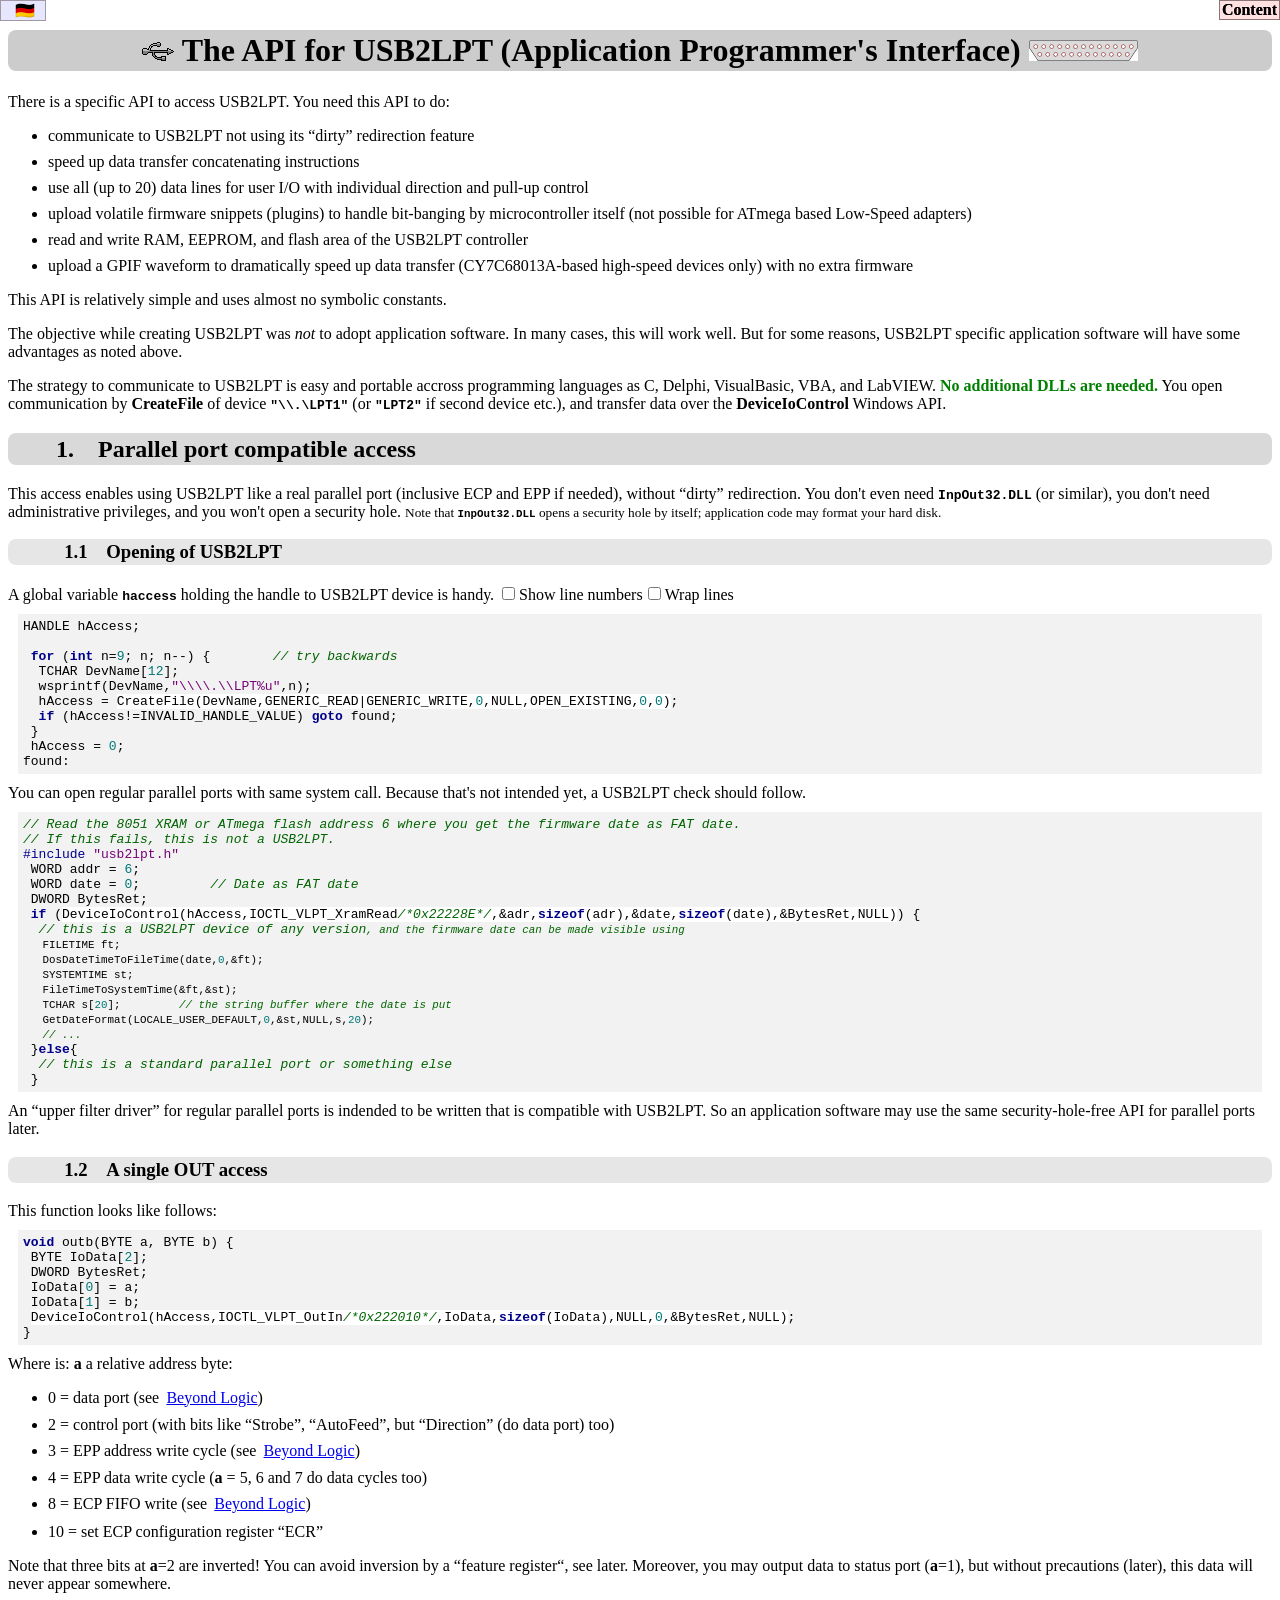
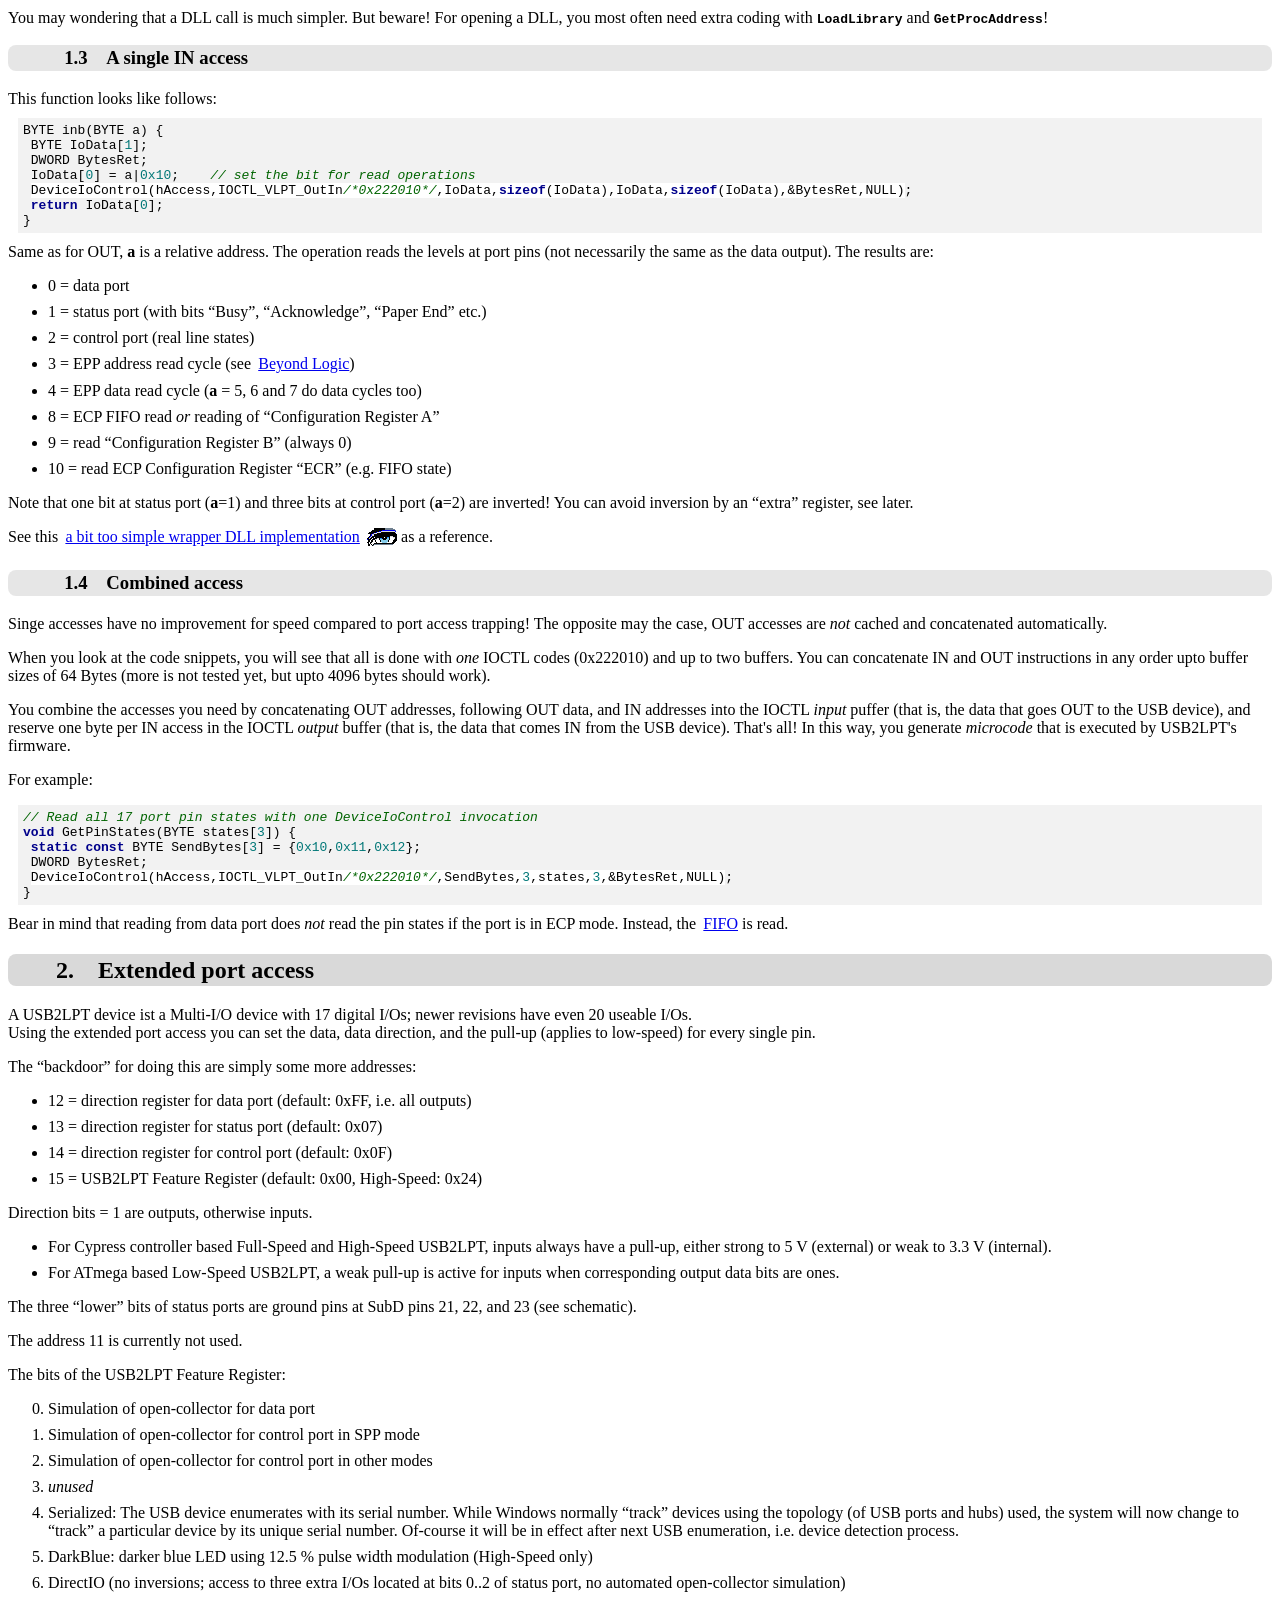
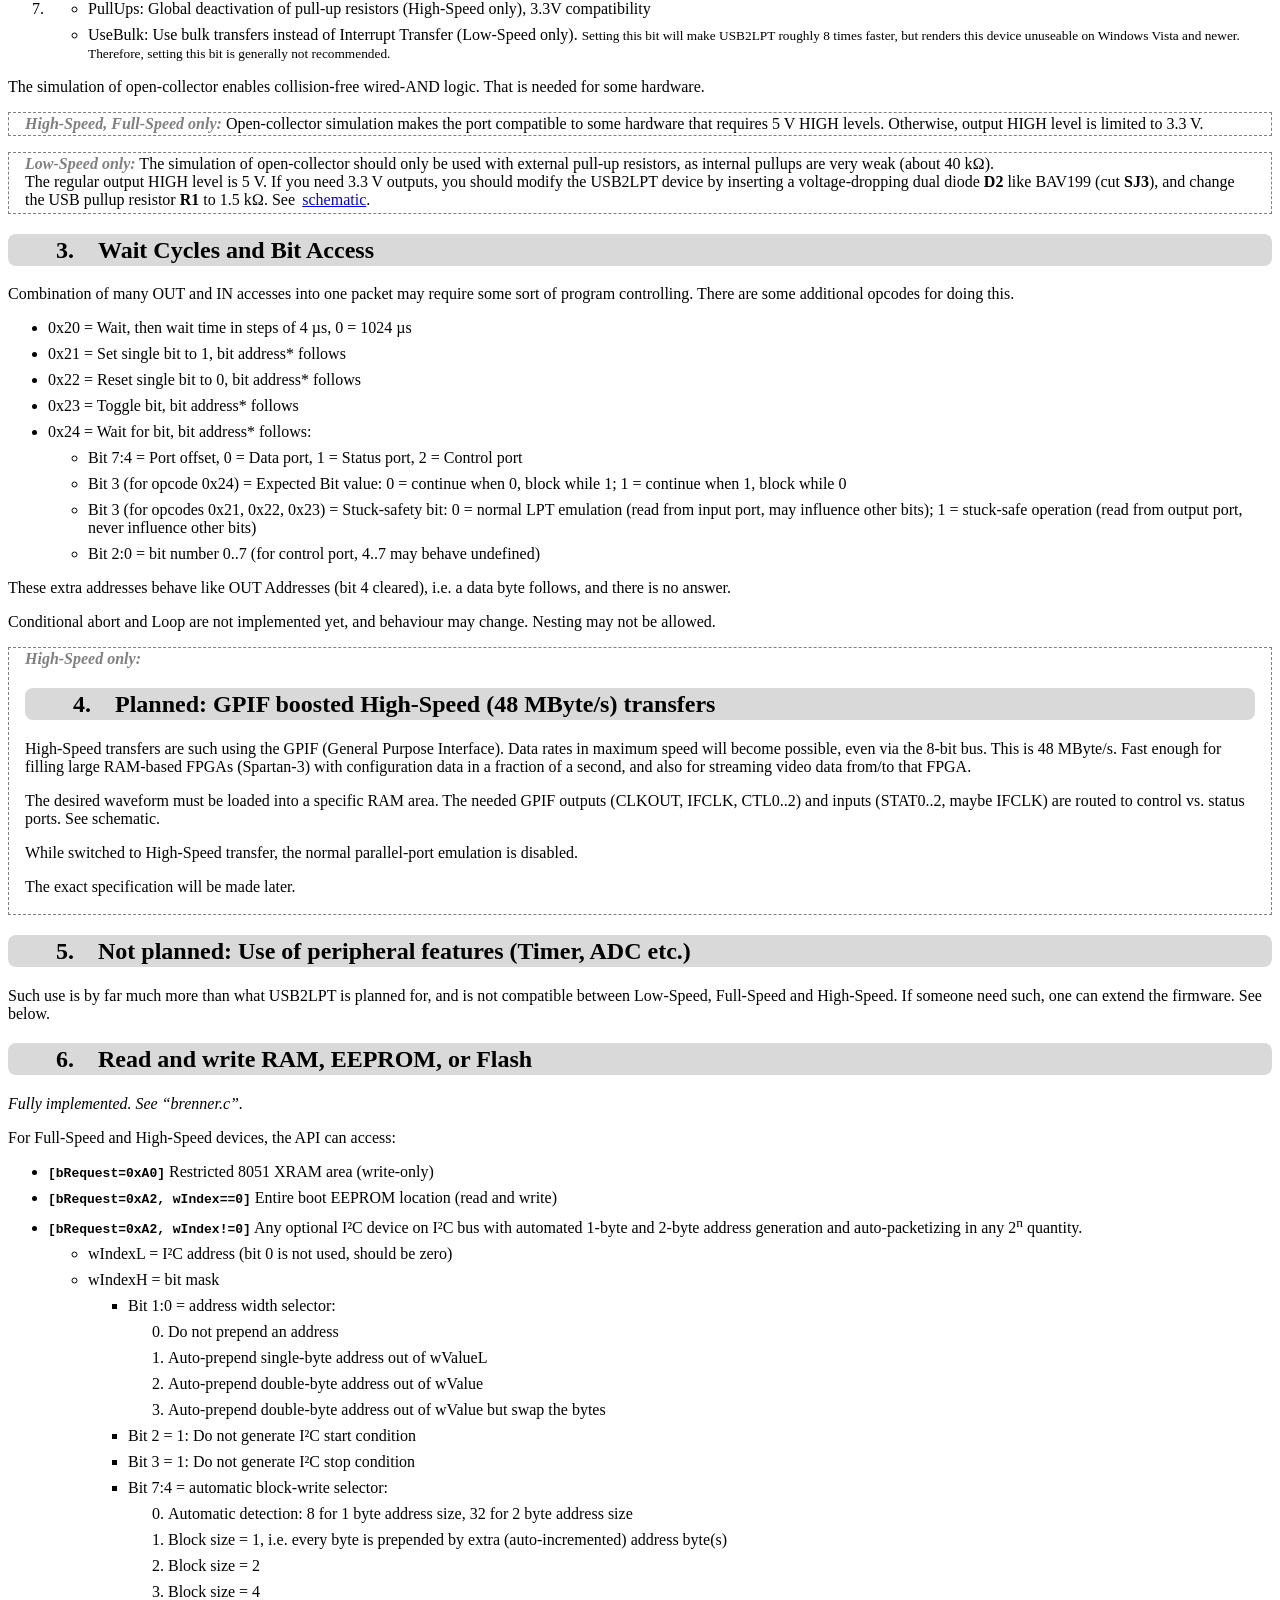
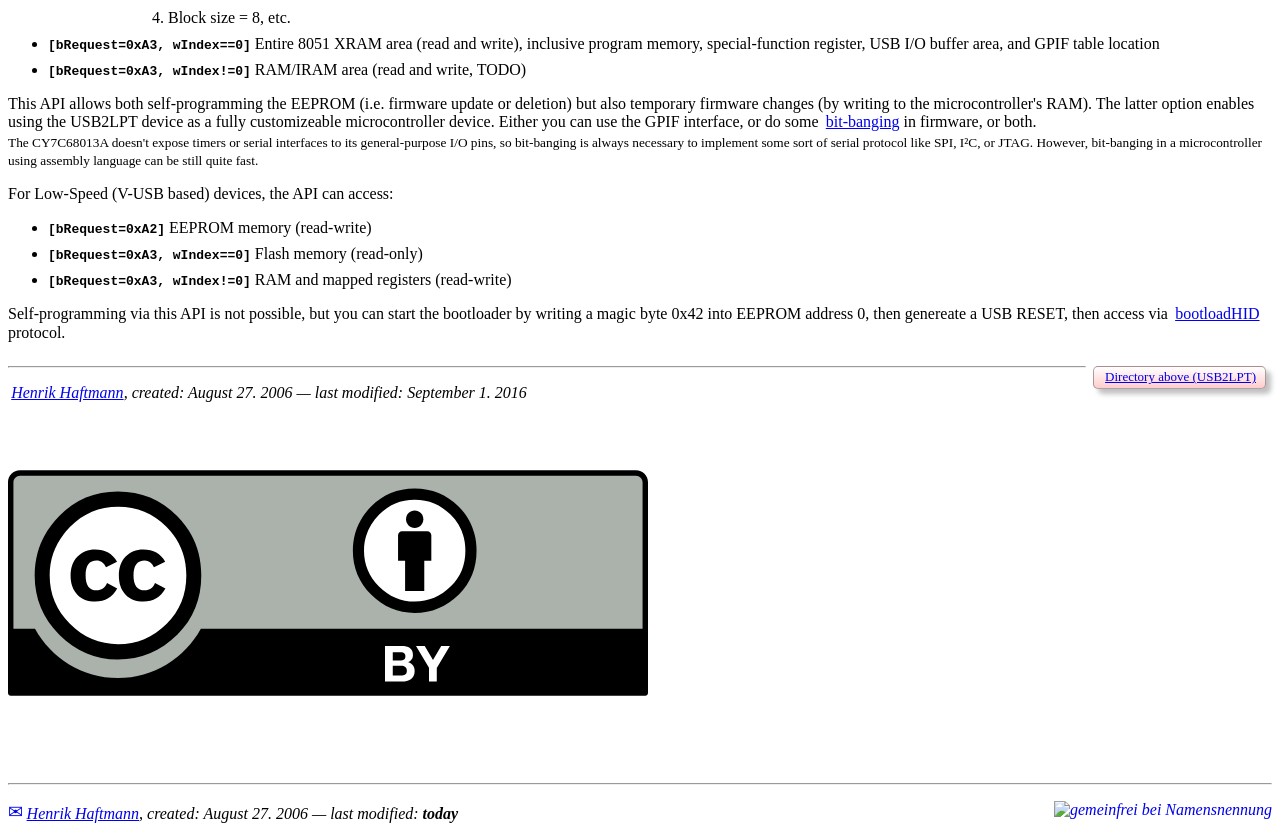
==== api.en.htm @ b03d9427 "add files" ====
<!DOCTYPE html>
<!-- saved from url=(0042)https://heha.fwh.is/usb/USB2LPT/api.en.htm -->
<html lang="en"><head><meta http-equiv="Content-Type" content="text/html; charset=UTF-8">

<meta name="date" content="2006-08-27">
<link rel="alternate" href="https://heha.fwh.is/usb/USB2LPT/api.de.htm">
<link rel="stylesheet" href="./api.en_files/h.css"> 
<script src="./api.en_files/h.js.download"></script>
<title>API for USB2LPT</title>
<meta name="viewport" content="width=device-width, initial-scale=1"><link rel="icon" href="https://heha.fwh.is/icons/laptop.png"><script type="text/javascript" src="./api.en_files/sh.js.download"></script></head><body style="overflow-x: auto;"><input type="checkbox" id="linewrap"><input type="checkbox" id="linenumb"><div id="LangSel" class="noprint">&nbsp;<a class="nul" href="https://heha.fwh.is/usb/USB2LPT/api.de.htm" title="Deutscher Originaltext">🇩🇪</a></div><div id="NavBar">Content</div><nav id="Nav"><ol><li><a href="https://heha.fwh.is/usb/USB2LPT/api.en.htm#1">Parallel port compatible access</a><ol><li><a href="https://heha.fwh.is/usb/USB2LPT/api.en.htm#1.1">Opening of USB2LPT</a></li><li><a href="https://heha.fwh.is/usb/USB2LPT/api.en.htm#1.2">A single OUT access</a></li><li><a href="https://heha.fwh.is/usb/USB2LPT/api.en.htm#1.3">A single IN access</a></li><li><a href="https://heha.fwh.is/usb/USB2LPT/api.en.htm#1.4">Combined access</a></li></ol></li><li><a href="https://heha.fwh.is/usb/USB2LPT/api.en.htm#2">Extended port access</a></li><li><a href="https://heha.fwh.is/usb/USB2LPT/api.en.htm#3">Wait Cycles and Bit Access</a></li><li><a href="https://heha.fwh.is/usb/USB2LPT/api.en.htm#4">Planned: GPIF boosted High-Speed  transfers</a></li><li><a href="https://heha.fwh.is/usb/USB2LPT/api.en.htm#5">Not planned: Use of peripheral features </a></li><li><a href="https://heha.fwh.is/usb/USB2LPT/api.en.htm#6">Read and write RAM, EEPROM, or Flash</a></li></ol><div id="X" title="Close content overlay">X</div></nav>

<h1 align="center"><img src="./api.en_files/usb.gif" alt="USB-Logo">
 The API for USB2LPT (Application Programmer's Interface)
 <img src="./api.en_files/subd25.gif" alt="25pol. SubD-Buchse"></h1>

There is a specific API to access USB2LPT.
You need this API to do:<ul>
 <li>communicate to USB2LPT not using its “dirty” redirection feature
 </li><li>speed up data transfer concatenating instructions
 </li><li>use all (up to 20) data lines for user I/O with individual direction
and pull-up control
 </li><li>upload volatile firmware snippets (plugins) to handle bit-banging by 
microcontroller itself (not possible for ATmega based Low-Speed adapters)
 </li><li>read and write RAM, EEPROM, and flash area of the USB2LPT controller
 </li><li>upload a GPIF waveform to dramatically speed up data transfer
 (CY7C68013A-based high-speed devices only) with no extra firmware
</li></ul>
This API is relatively simple and uses almost no symbolic constants.<p>

The objective while creating USB2LPT was <i>not</i> to adopt
application software. In many cases, this will work well.
But for some reasons, USB2LPT specific application software
will have some advantages as noted above.</p><p>

The strategy to communicate to USB2LPT is easy and portable accross
programming languages as C, Delphi, VisualBasic, VBA, and LabVIEW.
<b style="color:green">No additional DLLs are needed.</b> You open communication by
<b>CreateFile</b> of device <code>"\\.\LPT1"</code>
(or <code>"LPT2"</code> if second device etc.),
and transfer data over the <b>DeviceIoControl</b> Windows API. 

</p><section class="collapsed" id="1"><h2>Parallel port compatible access<a class="hl" href="https://heha.fwh.is/usb/USB2LPT/api.en.htm#1" title="link for reference: use “copy address” to reference in email etc.">⚓</a></h2><span>

This access enables using USB2LPT like a real 
parallel port (inclusive ECP and EPP if needed),
without “dirty” redirection.
You don't even need <code>InpOut32.DLL</code> (or similar),
you don't need administrative privileges, and you won't open a security hole.
<small>
Note that <code>InpOut32.DLL</code> opens a security hole by itself;
application code may format your hard disk.</small>

<section class="collapsed" id="1.1"><h3>Opening of USB2LPT<a class="hl" href="https://heha.fwh.is/usb/USB2LPT/api.en.htm#1.1" title="link for reference: use “copy address” to reference in email etc.">⚓</a></h3><span>

A global variable <code>haccess</code> holding the handle to USB2LPT device is handy.

<input type="checkbox" id="lineno"><label for="lineno">Show line numbers</label><input type="checkbox" id="lnwrap"><label for="lnwrap">Wrap lines</label><pre class="c"><line id="l1">HANDLE hAccess;
</line><line id="l2">
</line><line id="l3"> <b>for</b> (<b>int</b> n=<n>9</n>; n; n--) {	<i>// try backwards</i>
</line><line id="l4">  TCHAR DevName[<n>12</n>];
</line><line id="l5">  wsprintf(DevName,<s>"\\\\.\\LPT%u"</s>,n);
</line><line id="l6">  hAccess = <span style="background:white">CreateFile(DevName,GENERIC_READ|GENERIC_WRITE,<n>0</n>,NULL,OPEN_EXISTING,<n>0</n>,<n>0</n>)</span>;
</line><line id="l7">  <b>if</b> (hAccess!=INVALID_HANDLE_VALUE) <b>goto</b> found;
</line><line id="l8"> }
</line><line id="l9"> hAccess = <n>0</n>;
</line><line id="l10">found:
</line></pre>

You can open regular parallel ports with same system call.
Because that's not intended yet, a USB2LPT check should follow.

<pre class="c"><line id="l11"><i>// Read the 8051 XRAM or ATmega flash address 6 where you get the firmware date as FAT date.</i>
</line><line id="l12"><i>// If this fails, this is not a USB2LPT.</i>
</line><line id="l13"><d>#include <s>"usb2lpt.h"</s>
</d></line><line id="l14"> WORD addr = <n>6</n>;
</line><line id="l15"> WORD date = <n>0</n>;		<i>// Date as FAT date</i>
</line><line id="l16"> DWORD BytesRet;
</line><line id="l17"> <b>if</b> (<span style="background:white">DeviceIoControl(hAccess,IOCTL_VLPT_XramRead<i>/*0x22228E*/</i>,&amp;adr,<b>sizeof</b>(adr),&amp;date,<b>sizeof</b>(date),&amp;BytesRet,NULL)</span>) {
</line><line id="l18">  <i>// this is a USB2LPT device of any version<small>, and the firmware date can be made visible using</small></i><small>
</small></line><small><line id="l19">   FILETIME ft;
</line><line id="l20">   DosDateTimeToFileTime(date,<n>0</n>,&amp;ft);
</line><line id="l21">   SYSTEMTIME st;
</line><line id="l22">   FileTimeToSystemTime(&amp;ft,&amp;st);
</line><line id="l23">   TCHAR s[<n>20</n>];		<i>// the string buffer where the date is put</i>
</line><line id="l24">   GetDateFormat(LOCALE_USER_DEFAULT,<n>0</n>,&amp;st,NULL,s,<n>20</n>);
</line><line id="l25">   <i>// ...</i></line></small>
<line id="l26"> }<b>else</b>{
</line><line id="l27">  <i>// this is a standard parallel port or something else</i>
</line><line id="l28"> }
</line></pre>

An “upper filter driver” for regular parallel ports is indended to be written
that is compatible with USB2LPT.
So an application software may use the same security-hole-free API for
parallel ports later. 

</span></section><section class="collapsed" id="1.2"><h3>A single OUT access<a class="hl" href="https://heha.fwh.is/usb/USB2LPT/api.en.htm#1.2" title="link for reference: use “copy address” to reference in email etc.">⚓</a></h3><span>
This function looks like follows:

<pre class="c"><line id="l29"><b>void</b> outb(BYTE a, BYTE b) {
</line><line id="l30"> BYTE IoData[<n>2</n>];
</line><line id="l31"> DWORD BytesRet;
</line><line id="l32"> IoData[<n>0</n>] = a;
</line><line id="l33"> IoData[<n>1</n>] = b;
</line><line id="l34"> <span style="background:white">DeviceIoControl(hAccess,IOCTL_VLPT_OutIn<i>/*0x222010*/</i>,IoData,<b>sizeof</b>(IoData),NULL,<n>0</n>,&amp;BytesRet,NULL)</span>;
</line><line id="l35">}
</line></pre>

Where is: <b>a</b> a relative address byte:<ul>
 <li>0 = data port (see <a href="http://www.beyondlogic.org/spp/parallel.htm">Beyond Logic</a>)
 </li><li>2 = control port (with bits like “Strobe”, “AutoFeed”, but “Direction” (do data port) too)
<br>
 </li><li>3 = EPP address write cycle (see <a href="http://www.beyondlogic.org/epp/epp.htm">Beyond Logic</a>)
 </li><li>4 = EPP data write cycle (<b>a</b> = 5, 6 and 7&nbsp;do data cycles too)
<br>
 </li><li>8 = ECP FIFO write (see <a href="http://www.beyondlogic.org/ecp/ecp.htm">Beyond Logic</a>)
 </li><li>10 = set ECP configuration register “ECR”
</li></ul>
Note that three bits at <b>a</b>=2 are inverted!
You can avoid inversion by a “feature register“, see later.
Moreover, you may output data to status port (<b>a</b>=1),
but without precautions (later), this data will never appear somewhere.
<p>
You may wondering that a DLL call is much simpler.
But beware! For opening a DLL, you most often need extra coding with <code>LoadLibrary</code> and <code>GetProcAddress</code>!


</p></span></section><section class="collapsed" id="1.3"><h3>A single IN access<a class="hl" href="https://heha.fwh.is/usb/USB2LPT/api.en.htm#1.3" title="link for reference: use “copy address” to reference in email etc.">⚓</a></h3><span>
This function looks like follows:

<pre class="c"><line id="l36">BYTE inb(BYTE a) {
</line><line id="l37"> BYTE IoData[<n>1</n>];
</line><line id="l38"> DWORD BytesRet;
</line><line id="l39"> IoData[<n>0</n>] = a|<n>0x10</n>;	<i>// set the bit for read operations</i>
</line><line id="l40"> <u style="text-decoration:none;background:white">DeviceIoControl(hAccess,IOCTL_VLPT_OutIn<i>/*0x222010*/</i>,IoData,<b>sizeof</b>(IoData),IoData,<b>sizeof</b>(IoData),&amp;BytesRet,NULL)</u>;
</line><line id="l41"> <b>return</b> IoData[<n>0</n>];
</line><line id="l42">}
</line></pre>

Same as for OUT, <b>a</b> is a relative address.
The operation reads the levels at port pins
(not necessarily the same as the data output).
The results are:<ul>
<li>0 = data port
</li><li>1 = status port (with bits “Busy”, “Acknowledge”, “Paper End” etc.)
</li><li>2 = control port (real line states)
<br>
</li><li>3 = EPP address read cycle (see <a href="http://www.beyondlogic.org/epp/epp.htm">Beyond Logic</a>)
</li><li>4 = EPP data read cycle (<b>a</b> = 5, 6 and 7&nbsp;do data cycles too)
</li><li>8 = ECP FIFO read <i>or</i> reading of “Configuration Register A”
</li><li>9 = read “Configuration Register B” (always 0)
</li><li>10 = read ECP Configuration Register “ECR” (e.g. FIFO state)
</li></ul>
Note that one bit at status port (<b>a</b>=1)
and three bits at control port (<b>a</b>=2) are inverted!
You can avoid inversion by an “extra” register, see later.
<p>
See this <a href="https://heha.fwh.is/usb/USB2LPT/PortTalk.zip">a bit too simple wrapper DLL implementation</a>
<a href="https://heha.fwh.is/usb/USB2LPT/PortTalk.zip/"><img src="./api.en_files/auge.gif" align="top" alt="[Auge]" title="Browse archive" border="0"></a>
as a reference.


</p></span></section><section class="collapsed" id="1.4"><h3>Combined access<a class="hl" href="https://heha.fwh.is/usb/USB2LPT/api.en.htm#1.4" title="link for reference: use “copy address” to reference in email etc.">⚓</a></h3><span>
Singe accesses have no improvement for speed compared to port access trapping!
The opposite may the case, OUT accesses are <i>not</i> cached and concatenated automatically.
<p>
When you look at the code snippets, you will see that all is done with
<i>one</i> IOCTL codes (0x222010) and up to two buffers.
You can concatenate IN and OUT instructions in any order upto buffer sizes
of 64 Bytes (more is not tested yet, but upto 4096 bytes should work).
</p><p>
You combine the accesses you need by concatenating OUT addresses,
following OUT data, and IN addresses into the IOCTL <i>input</i> puffer
(that is, the data that goes OUT to the USB device),
and reserve one byte per IN access in the IOCTL <i>output</i> buffer
(that is, the data that comes IN from the USB device).
That's all! In this way, you generate <i>microcode</i> that is executed
by USB2LPT's firmware.
</p><p>
For example:</p><pre class="c"><line id="l43"><i>// Read all 17 port pin states with one DeviceIoControl invocation</i>
</line><line id="l44"><b>void</b> GetPinStates(BYTE states[<n>3</n>]) {
</line><line id="l45"> <b>static</b> <b>const</b> BYTE SendBytes[<n>3</n>] = {<n>0x10</n>,<n>0x11</n>,<n>0x12</n>};
</line><line id="l46"> DWORD BytesRet;
</line><line id="l47"> <u style="text-decoration:none;background:white">DeviceIoControl(hAccess,IOCTL_VLPT_OutIn<i>/*0x222010*/</i>,SendBytes,<n>3</n>,states,<n>3</n>,&amp;BytesRet,NULL)</u>;
</line><line id="l48">}
</line></pre>

Bear in mind that reading from data port does <i>not</i> read the pin states if the port is in ECP mode.
Instead, the <a href="http://en.wikipedia.org/wiki/FIFO">FIFO</a> is read.


</span></section></span></section><section class="collapsed" id="2"><h2>Extended port access<a class="hl" href="https://heha.fwh.is/usb/USB2LPT/api.en.htm#2" title="link for reference: use “copy address” to reference in email etc.">⚓</a></h2><span>

A USB2LPT device ist a Multi-I/O device with 17 digital I/Os;
newer revisions have even 20 useable I/Os.<br>
Using the extended port access you can set the data, data direction,
and the pull-up (applies to low-speed) for every single pin.
<p>
The “backdoor” for doing this are simply some more addresses:</p><ul>
<li>12 = direction register for data port (default: 0xFF, i.e. all outputs)
</li><li>13 = direction register for status port (default: 0x07)
</li><li>14 = direction register for control port (default: 0x0F)
</li><li>15 = USB2LPT Feature Register (default: 0x00, High-Speed: 0x24)
</li></ul>
Direction bits = 1 are outputs, otherwise inputs.<ul>
 <li>For Cypress controller based Full-Speed and High-Speed USB2LPT,
 inputs always have a pull-up, either strong to 5&nbsp;V (external) or weak to 3.3&nbsp;V (internal).
 </li><li>For ATmega based Low-Speed USB2LPT, a weak pull-up is active for inputs when corresponding output data bits are ones.
</li></ul>
The three “lower” bits of status ports are ground pins 
at SubD pins 21, 22, and 23 (see schematic).
<p>
The address 11&nbsp;is currently not used.
</p><p>
The bits of the USB2LPT Feature Register:</p><ol start="0">
<li>Simulation of open-collector for data port
</li><li>Simulation of open-collector for control port in SPP mode
</li><li>Simulation of open-collector for control port in other modes
</li><li><i>unused</i>
</li><li>Serialized: The USB device enumerates with its serial number.
 While Windows normally “track” devices using the topology (of USB ports and hubs) used,
 the system will now change to “track” a particular device by its unique serial number.
 Of-course it will be in effect after next USB enumeration, i.e. device detection process.
</li><li>DarkBlue: darker blue LED using 12.5 % pulse width modulation (High-Speed only)
</li><li>DirectIO (no inversions; access to three extra I/Os located at bits 0..2&nbsp;of status port, no automated open-collector simulation)
</li><li><ul>
<li>PullUps: Global deactivation of pull-up resistors (High-Speed only), 3.3V compatibility
</li><li>UseBulk: Use bulk transfers instead of Interrupt Transfer (Low-Speed only).
<small>Setting this bit will make USB2LPT roughly 8 times faster,
but renders this device unuseable on Windows Vista and newer.
Therefore, setting this bit is generally not recommended.</small>
</li></ul>
</li></ol>
The simulation of open-collector enables collision-free wired-AND logic.
That is needed for some hardware.
<p style="border:dashed 1px gray;padding:2px 1em">
<i style="color:gray;font-weight:bold">High-Speed, Full-Speed only:</i>
Open-collector simulation makes the port compatible to some hardware
that requires 5&nbsp;V HIGH levels. Otherwise, output HIGH level is limited to 3.3&nbsp;V.
</p>
<p style="border:dashed 1px gray;padding:2px 1em">
<i style="color:gray;font-weight:bold">Low-Speed only:</i> The simulation of open-collector should only be used
with external pull-up resistors, as internal pullups are very weak (about 40&nbsp;kΩ).
<br>
The regular output HIGH level is 5&nbsp;V. If you need 3.3&nbsp;V outputs,
you should modify the USB2LPT device by inserting a voltage-dropping dual diode
<b>D2</b> like BAV199 (cut <b>SJ3</b>),
and change the USB pullup resistor <b>R1</b> to 1.5&nbsp;kΩ.
See <a href="https://heha.fwh.is/usb/USB2LPT/ul-16.gif">schematic</a>.
</p>

</span></section><section class="collapsed" id="3"><h2>Wait Cycles and Bit Access<a class="hl" href="https://heha.fwh.is/usb/USB2LPT/api.en.htm#3" title="link for reference: use “copy address” to reference in email etc.">⚓</a></h2><span>
Combination of many OUT and IN accesses into one packet
may require some sort of program controlling.

There are some additional opcodes for doing this.
<ul>
<li>0x20 = Wait, then wait time in steps of 4&nbsp;µs, 0 = 1024&nbsp;µs
</li><li>0x21 = Set single bit to 1, bit address* follows
</li><li>0x22 = Reset single bit to 0, bit address* follows
</li><li>0x23 = Toggle bit, bit address* follows
</li><li>0x24 = Wait for bit, bit address* follows:<ul>
 <li>Bit 7:4 = Port offset, 0 = Data port, 1 = Status port, 2 = Control port
 </li><li>Bit 3 (for opcode 0x24) = Expected Bit value: 0 = continue when 0, block while 1; 1 = continue when 1, block while 0
 </li><li>Bit 3 (for opcodes 0x21, 0x22, 0x23) = Stuck-safety bit: 0 = normal LPT emulation (read from input port, may influence other bits); 1 = stuck-safe operation (read from output port, never influence other bits)
 </li><li>Bit 2:0 = bit number 0..7 (for control port, 4..7&nbsp;may behave undefined)
</li></ul>
</li></ul>

These extra addresses behave like OUT Addresses (bit 4 cleared),
i.e. a data byte follows, and there is no answer.
<p>
Conditional abort and Loop are not implemented yet, and behaviour may change.
Nesting may not be allowed.

</p><div style="border:dashed 1px gray;padding:2px 1em">
<i style="color:gray;font-weight:bold">High-Speed only:</i>
<section class="collapsed" id="4"><h2>Planned: GPIF boosted High-Speed (48 MByte/s) transfers<a class="hl" href="https://heha.fwh.is/usb/USB2LPT/api.en.htm#4" title="link for reference: use “copy address” to reference in email etc.">⚓</a></h2><span>

High-Speed transfers are such using the GPIF (General Purpose Interface).
Data rates in maximum speed will become possible, even via the 8-bit bus.
This is 48 MByte/s.
Fast enough for filling large RAM-based FPGAs (Spartan-3) with configuration data
in a fraction of a second, and also for streaming video data from/to that FPGA.
<p>
The desired waveform must be loaded into a specific RAM area.
The needed GPIF outputs (CLKOUT, IFCLK, CTL0..2) and inputs (STAT0..2, maybe IFCLK)
are routed to control vs. status ports. See schematic.
</p><p>
While switched to High-Speed transfer,
the normal parallel-port emulation is disabled.
</p><p>
The exact specification will be made later.
</p></span></section></div>

</span></section><section class="collapsed" id="5"><h2>Not planned: Use of peripheral features (Timer, ADC etc.)<a class="hl" href="https://heha.fwh.is/usb/USB2LPT/api.en.htm#5" title="link for reference: use “copy address” to reference in email etc.">⚓</a></h2><span>
Such use is by far much more than what USB2LPT is planned for,
and is not compatible between Low-Speed, Full-Speed and High-Speed.
If someone need such, one can extend the firmware. See below.

</span></section><section class="collapsed" id="6"><h2>Read and write RAM, EEPROM, or Flash<a class="hl" href="https://heha.fwh.is/usb/USB2LPT/api.en.htm#6" title="link for reference: use “copy address” to reference in email etc.">⚓</a></h2><span>
<i>Fully implemented. See “brenner.c”.</i>
<p>
For Full-Speed and High-Speed devices, the API can access:</p><ul>
<li><code>[bRequest=0xA0]</code> Restricted 8051 XRAM area (write-only)
</li><li><code>[bRequest=0xA2, wIndex==0]</code> Entire boot EEPROM location (read and write)
</li><li><code>[bRequest=0xA2, wIndex!=0]</code> Any optional I²C device on I²C bus
 with automated 1-byte and 2-byte address generation
 and auto-packetizing in any 2<sup>n</sup> quantity.<ul>
  <li>wIndexL = I²C address (bit 0&nbsp;is not used, should be zero)
  </li><li>wIndexH = bit mask<ul>
   <li>Bit 1:0 = address width selector:<ol start="0">
    <li>Do not prepend an address
    </li><li>Auto-prepend single-byte address out of wValueL
    </li><li>Auto-prepend double-byte address out of wValue
    </li><li>Auto-prepend double-byte address out of wValue but swap the bytes
   </li></ol>
   </li><li>Bit 2 = 1: Do not generate I²C start condition
   </li><li>Bit 3 = 1: Do not generate I²C stop condition
   </li><li>Bit 7:4 = automatic block-write selector:<ol start="0">
    <li>Automatic detection: 8 for 1 byte address size, 32 for 2 byte address size
    </li><li>Block size = 1, i.e. every byte is prepended by extra (auto-incremented) address byte(s)
    </li><li>Block size = 2
    </li><li>Block size = 4
    </li><li>Block size = 8, etc.
   </li></ol>
  </li></ul>
 </li></ul>
</li><li><code>[bRequest=0xA3, wIndex==0]</code> Entire 8051 XRAM area (read and write),
 inclusive program memory, special-function register, USB I/O buffer area,
 and GPIF table location
</li><li><code>[bRequest=0xA3, wIndex!=0]</code> RAM/IRAM area (read and write, TODO)
</li></ul>
This API allows both self-programming the EEPROM (i.e. firmware update or deletion)
but also temporary firmware changes (by writing to the microcontroller's RAM).
The latter option enables using the USB2LPT device as a fully customizeable
microcontroller device. Either you can use the GPIF interface,
or do some <a href="http://en.wikipedia.org/wiki/Bit_banging">bit-banging</a>
in firmware, or both.<br>
<small>The CY7C68013A doesn't expose timers or serial interfaces to its
general-purpose I/O pins, so bit-banging is always necessary to implement
some sort of serial protocol like SPI, I²C, or JTAG.
However, bit-banging in a microcontroller using assembly language
can be still quite fast.</small>
<p>
For Low-Speed (V-USB based) devices, the API can access:</p><ul>
<li><code>[bRequest=0xA2]</code> EEPROM memory (read-write)
</li><li><code>[bRequest=0xA3, wIndex==0]</code> Flash memory (read-only)
</li><li><code>[bRequest=0xA3, wIndex!=0]</code> RAM and mapped registers (read-write)
</li></ul>
Self-programming via this API is not possible,
but you can start the bootloader by writing a magic byte 0x42 into EEPROM address 0,
then genereate a USB RESET, then access via
<a href="http://www.obdev.at/products/vusb/bootloadhid.html">bootloadHID</a> protocol.<p>



</p><div id="give-freely-root-bcjindcccaagfpapjjmafapmmgkkhgoa" class="give-freely-root" data-extension-id="bcjindcccaagfpapjjmafapmmgkkhgoa" data-extension-name="JSON Formatter" style="display: block;"><template shadowrootmode="open"></template></div></span></section><footer><nav title="Navigation" class="slidein"><a href="https://heha.fwh.is/USB2LPT">Directory above (USB2LPT)</a></nav><hr><address><p id="date"><a href="https://heha.fwh.is/usb/USB2LPT/email?API%20for%20USB2LPT">Henrik Haftmann</a>, created: <time datetime="2006-08-27">August 27. 2006</time> — last modified: <time datetime="2016-09-01">September 1. 2016</time><a class="suppress_before" href="https://de.wikipedia.org/wiki/Creative_Commons"><img src="./api.en_files/CC_BY_icon.svg" align="right" title="gemeinfrei bei Namensnennung"></a>
</p></address></footer></body></html>
---- api.en_files/h.css ----
body		{padding-top:1px;counter-reset:FIG TAB LINE}	/* Platz für Inhaltsverzeichnis und Sprachauswahl */
div,blockquote	{overflow:hidden;}
div.a		{margin:0.5em 0;}	/* Absatz, ordentlicher als <p>, <ul class=tight> besser einschließend */

/* Überschriften */
h1,h2,h3,h4,h5	{border-radius:8px;overflow:hidden;background-repeat:no-repeat!important;background-position:0.5em!important;}
h1		{background:rgba(128,128,128,0.4);padding:2px 1em;counter-reset:H2}
h2		{background:rgba(128,128,128,0.3);padding:2px 2em;counter-increment:H2;counter-reset:H3}
h3		{background:rgba(128,128,128,0.2);padding:2px 3em;counter-increment:H3;counter-reset:H4}
h4		{background:rgba(128,128,128,0.1);padding:2px 4em;counter-increment:H4;counter-reset:H5}
h5		{background:rgba(128,128,128,0.05);padding:2px 5em;counter-increment:H5}
@media(min-width:600px) {	/* auf Desktops Zähler einblenden */
 h2:before 	{content:counter(H2)".";padding-right:1em}
 h3:before	{content:counter(H2)"."counter(H3);padding-right:1em}
 h4:before	{content:counter(H2)"."counter(H3)"."counter(H4);padding-right:1em}
 h5:before	{content:counter(H2)"."counter(H3)"."counter(H4)"."counter(H5);padding-right:1em}
 h2 img.pm,h3 img.pm,h4 img.pm,h5 img.pm	{display:none;}	/* Plusminus-Knöpfe */
}
@media(max-width:599px) {
 h1		{font-size:150%;border:outset 2px #666}
 h1:after	{padding-left:2em;font-size:50%;font-style:italic;color:gray}
 h1:after	{content:"Mobil-Ansicht"}
 h1:lang(en):after	{content:"small-screen view"}
 h1,h2,h3,h4,h5	{padding:0 0 0 30px;margin:0.3em 0;}
/* TODO: Besser wäre Selektor "section.collapsed *" für "display:none" aber irgendwie geht das nicht! */
/* Das würde das unpassende <span> ersparen */
 section.collapsed>:not(h2):not(h3):not(h4):not(h5),nav,#Nav,#NavBar	{display:none;}
 section.collapsed>h2,section.collapsed>h3,section.collapsed>h4,section.collapsed>h5	{background-image:url("icons/plus.gif");}
 section:not(.collapsed)>h2,section:not(.collapsed)>h3,section:not(.collapsed)>h4,section:not(.collapsed)>h5	{background-image:url("icons/minus.gif");}
 body		{margin:1em 1px}
}
:root		{color-scheme: light dark}		/* kann alles! */
/*h5		{font-size:120%;overflow:hidden}	/* für Zwischenüberschriften */

/* Bilder und Tabellen */
h6,figcaption,caption		{margin:0;font-size:100%;font-style:italic;font-weight:normal;overflow:hidden;}
:not(td)>table>caption		{caption-side:bottom;margin-top:0.2em;}
h6 i,aside i,figcaption i,:not(td)>table>caption i,i>i	{font-style:normal}			/* zurückschalten von <i> */
/* Footer (experimentell) */
f1,f2,f3,f4	{display:block;}
figure,.fig,.tab	{text-align:center;margin:0.5em 0;max-width:100%;overflow-x:auto}	/* div class=fig - Zentriertes Bild mit Unterschrift */
/* .fig img		{max-width:99%}	// Platz für Rand lassen */
.tab		{overflow:auto}
.fig h6,figure h6,figcaption	{margin-top:4px;counter-increment:FIG}
.tab h6,:not(td)>table>caption		{margin-bottom:4px;counter-increment:TAB}
@media(min-width:600px) {	/* auf Desktops Zähler einblenden */
 .fig h6:before,figure h6:before,figcaption:before	{content:"Bild "counter(FIG)": "}	/* für Bilder (zwecks Verzeichniserstellung) */
 .fig:lang(en) h6:before,figure:lang(en) h6:before,figcaption:lang(en):before	{content:"Figure "counter(FIG)": "}
 .tab  h6:before,:not(td)>table>caption:before		{content:"Tabelle "counter(TAB)": "}	/* für Tabellen (zwecks Verzeichniserstellung) */
 .tab:lang(en) h6:before,:not(td)>table>caption:lang(en):before	{content:"Table "counter(TAB)": "}
}
/* HTML5-Tags für ältere Browser (Firefox 2) */
header,hgroup,nav,article,figure,figcaption,section,aside,footer{display:block;}
section footer	{font-style:italic;margin:0 1em;margin-top:1em;border-top:1px solid black;overflow:hidden}
section footer p	{margin:2px;}	/* kleinerer Rand */
/* Achtung! <p> in <aside> muss mit </p> abgeschlossen werden, sonst Darstellungsfehler in Firefox 3.6 */

body	{hyphens:auto;}
/* Mehrspaltiger Text */
.sxs	{}	/* side-by-side = zweispaltig auf breiten Bildschirmen, hintereinander auf Telefon (für Überschriften; Weiterverarbeitung in JavaScript, TODO) */

table.leftalign th,table.leftalign td,table.leftalign.list td,table fieldset	{text-align:left;}

/* Zeichenformate und Syntaxhervorhebung */
q:not(:lang(en)):before	{content:"„";}
q:not(:lang(en)):after	{content:"“";}
o,.o,sqrt	{text-decoration:overline;}		/* Überstrich (invertiertes Signal; Wurzelausdruck) */
sqrt:before	{content:"√";text-decoration:none;}
.u	{border-bottom:1px gray dotted;text-decoration:none;vertical-align:-3%;cursor:help}	/* dotted underline for <u style=u title=explanation> */
g,.g	{color:gray;}
[title]:not([title=""]):not(.lb):not(.lf):not(a):not(img):not(.shadowed)	{cursor:help}
a[nohref]	{color:light-dark(#00F,#88F)}
.b	{display:inline-block;transform:skew(16deg,0deg);}	/* rückwärts fallender Text; Text darf nicht umbrechen */
/*:not(table) .b	{display:inline-block;white-space:nowrap;} klappt nicht*/
ss,.ss	{font-family:Arial,sans-serif;}		/* serifenlose Schrift */
.c	{font-stretch:condensed;}		/* eng (Tabellen und Etiketten) */
/* Umdefinition: <em> im Fließtext ist /gesperrter/ Text, nicht kursiv wie ohne Definition */
em		{letter-spacing:0.1em;word-spacing:0.2em;font-style:inherit;}
em:before	{content:'';margin-left:0.3em;}
em:after	{content:'';margin-right:0.3em;}
/* fett und breit; die Breite muss leider gesondert angegeben werden! <strong style="width:3em">Text</strong>*/
/*p strong,li strong	{display:inline-block;transform:scale(1.5,1);}*/
p strong,li strong	{color:red;}
/*:not(table) strong	{text-align:center;white-space:nowrap;}	klappt nicht*/
pre	{background:rgba(128,128,128,0.1);margin:10px;padding:5px;overflow:auto;text-align:left}	/* boxed code block */
pre d	{color:light-dark(darkblue,#FF8);}	/* Präprozessor-Makro	*/
pre i	{color:light-dark(darkgreen,#8F8);}	/* Kommentar		*/
pre.sh i,pre.dos i {color:#0C0;}		/* vor schwarzem Hintergrund heller*/
pre n	{color:light-dark(#077,#8FF);}		/* Zahl			*/
pre b	{color:light-dark(darkblue,#8CF);}	/* Schlüsselwort; Assemblerbefehl */
pre b.m	{color:light-dark(blue,#8EF);}		/* Emulierter Assemblerbefehl */
pre b.e	{font-style:italic;}			/* Nicht-Standard-Schlüsselwort */
pre r	{color:light-dark(#C00,#F88);}		/* Regulärer Ausdruck	*/
pre s	{color:light-dark(#707,#F8F);text-decoration:inherit;}	/* String, Zeichen	*/
pre l	{color:light-dark(darkred,red);}	/* Sprungziel		*/
span.ln		{background:rgba(128,128,128,0.3);text-decoration:none;font-style:normal;color:black;}	/* Zeilennummern für Listings */
.invis	{display:none;}			/* per JavaScript wird ein <img> davorgesetzt */
div.invis	{background:rgba(0,0,0,0.125)}
*[hidden]	{display:none!important;}	/* für Browser, die das Hidden-Attribut (noch) nicht kennen */
img[src='icons/minus.gif']+span.invis	{display:inherit;}	/* Zeigen wenn's zu Minus wird */
img[src='icons/minus.gif']+div.invis	{display:block;}	/* Zeigen wenn's zu Minus wird und Hintergrundfarbe übernehmen */
code	{font-weight:bold;}			/* in opposite to <tt> */
tt	{font-size:1.2em;}			/* otherwise too small at least on German Windows systems */
li	{margin:0.5em 0;}			/* Im Normalfall Platz zwischen den Listenelementen lassen */
/* Listen mit geringem Zeilenabstand (wenige Punkte im Fließtext) */
p[compact]	{margin-bottom:0.2em;}	/* vor der Liste */
ul[compact],ul[compact] li,ol[compact],ol[compact] li	{margin:0.2em;}	/* Liste */
ul[compact]+p[compact],ol[compact]+p[compact]	{margin-top: 0.2em;}	/* nach der Liste (CSS2) */
ul.oneline	{margin:0.3em;padding:0}
ul.inline	{display:inline;padding:0}	/* Nicht <p> davor benutzen! */
ul.oneline>li,
ul.inline>li	{display:inline;padding:0 0.2em;}
ul.oneline>li:before,
ul.inline>li:before	{content:"▶";}
/* Listen ohne Zeilenabstand (deprecated) */
ul.tight,ul.tight li,td ul li	{margin:0;}	/* keinen Platz lassen */
ol.tight,ol.tight li,td ol,td ol li	{margin:0;padding-left:1em;}
ol.sv,ol.sv li	{margin-top:0; margin-bottom:0;}	/* Steckverbinder */
aside ul,td ol,td ul	{margin:0;padding-left:1em;}		/* weniger einziehen */
/* TODO: Die dokumentweit eindeutige Nummerierung muss per JavaScript erfolgen! */
ol.footnote	{font-size:small;border-top:1px solid blue;background:rgba(0,0,255,0.05);margin:1em 2em;}
a.footnote	{text-decoration:none;font-size:80%;vertical-align:top;font-weight:bold}
figure:first-child	{margin-top:0;}
figure:last-child	{margin-bottom:0;}
dl.long dt	{padding-top:0.6em;margin-top:0.6em;}
dl.long dt:not(:first-child)	{border-top:dotted gray 1px;}
dt		{margin:0.5em 0;}
dt.faq		{margin:1em 0 0.5em 0;}			/* another FAQ list */
dt.faq:before	{content:url(/~heha/icons/frage.gif)" ";}
dd.faq:before	{content:url(/~heha/icons/antwort.gif)" ";}
.nolig		{font-variant-ligatures:none;}
/* Pfeil-Canvas (Syntaxhervorhebung) */
canvas.pointers {
	position:absolute;
	left:0;
	top:0;
	width:40px;
	height:100%;
}
canvas.divider {	/* nur für die Maus */
	position:absolute;
	left:30px;
	top:0;
	width:10px;
	height:100%;
	cursor:ew-resize;
}
tip {
	font-family:Tahoma,sans-serif;
	font-size:8pt;
	position:absolute;
	display: none;
	background: #FFFFE1;
	border: 1px solid;
	padding:0.2em;
	box-shadow: 3px 3px 2px -1px #8888;
}
div.stl {position:relative;width:500px;height:500px;flex-shrink:0;background:rgba(0,0,255,0.2);min-width:30px;min-height:30px}
div.stl:focus,a:focus,input:focus	{outline: auto;}	/* verbessert die Sichtbarkeit des Fokus: Blaue Umrandung 2 Pixel */
div.stl>canvas.stl3d,div.stl>canvas.stl2d {position:absolute;left:0;top:0;pointer-events:none;}	/*ohne left/top Problem bei in Tabelle platzierten Parent-DIVs*/
figure>div.stl {margin:5px auto;}	/* zentrieren, erspart Extra-Div */
p>input[type='checkbox']	{margin-left:1em;}
#linenumb,#linewrap	{position:absolute;top:-99px;left:-99px;}
/* :before verschiebt Tabstops nicht, Gesamtbreite "4.5em+5px" scheint zu stimmen */
#linenumb:checked~pre,#linenumb:checked~* pre
	{padding-left:0;}	/* horizontales Padding wegnehmen (verschiebt Tabstops) */
#linenumb:checked~pre line:before,#linenumb:checked~* pre>line:before
	{counter-increment:LINE;content:counter(LINE);width:3.5em;background:#DED;color:black;text-decoration:none;display:inline-block;text-align:right;padding-right:0.5em;margin-left:5px;margin-right:0.5em;font-style:normal;font-weight:normal;}
#linewrap:checked~pre line,#linewrap:checked~* pre>line
	{display:block;white-space:pre-wrap;padding-left:5em;text-indent:-5em;}
line:hover	{background:light-dark(#FFF,#666);}

/* Verschiedenes (::before [zwei Doppelpunkte] wird nicht von IE8 verstanden) */
a[href*="/g.cgi?"]::before	{content:url(icons/pdf.gif);padding-right:0.2em;vertical-align:top;text-decoration:none}
/* a[href$=".zip"]:before	{content:url(/icons/compressed.gif);padding-right:0.2em;vertical-align:top;text-decoration:none} */
a[href^="#"]	{color:light-dark(green,#8F8)}	/* internes Sprungziel */
/* Reihenfolge muss so sein (Firefox) */

/*	Das Emoji kann nicht allein nicht-unterstrichen dargestellt werden,
	deshalb hier der ganze Link nicht-unterstrichen */
a::before,
a::after	{vertical-align:bottom;text-decoration:none;display:inline-block}
a::before	{padding-right:0.2em}
a::after	{padding-left:0.2em}
a.picture,
a.video		{text-decoration:none}
a.picture::before	{content:"🖼️"}
a.video::before		{content:"🎥"}
a[href^='http']:not([class])::before	{vertical-align:middle;content:url(icons/extern.gif)}
a[href*='wikipedia']:not([class])::before	{vertical-align:middle;content:url(icons/wikipedia.png)}
a.buy::before,	/* Leider addieren sich die verschiedenen ::before nicht! Daher Sprachflaggen danach. */
a[href~='reichelt']::before,
a[href~='conrad']::before,
a[href~='farnell']::before,
a[href*='rs-online']::before,
a[href~='mouser']::before,
a[href~='digikey']::before,
a[href*='pollin.de']::before,
a[href*='trade-shop']::before	{vertical-align:middle;content:url(icons/einkauf.gif)}
a[lang=en]::after,
a[href$='lang=en']::after	{content:"🇬🇧"}
a[lang=de]::after,	/* Nicht alle Brauser unterstützen Emoji; SVG mittlerweile schon. */
a[href$='lang=de']::after	{content:"🇩🇪"}
a[lang=de-en]::after		{content:"🇩🇪 🇬🇧";}
a.dead::after	{content:"†";font-weight:bold;color:black}

.locked::before		{content:"🔒"}
.webusb::before		{content:"🔌"}
.wrench::before		{content:"🔧"}
.key::before		{content:"🔑"}
a.tracked		{cursor:url("/~heha/icons/bomb.png") 28 6,pointer}
a.tracked::before	{content:"🍪"!important}
a.tracked:hover		{color:red}
/* Download-Link */
a.desktop::before	{content:url(icons/desktop.svg);vertical-align:-10%}	/* WebHID, WebSerial, WebUSB */
a.mobile::before	{content:url(icons/mobile.svg);vertical-align:-10%}	/* WebUSB */
a.dl::before,
a[download]::before,
a[href*='.xex/']:not([href*='?'])::before,
a[href*='.zip/']:not([href*='?'])::before
		{content:url(icons/dl24.gif);vertical-align:-30%;}
a.button	{display:inline-block;font-size:120%;font-family:Arial,sans-serif;font-style:normal;text-decoration:none;color:inherit;background:rgba(128,128,128,0.2);padding:0.2em 0.5em;margin:0.5em;border:#888 2px solid;border-radius:6px;}
a.right		{clear:right;float:right;margin:0;}
/* Die Pfeilrichtung wird durch h.js ermittelt und dabei die Link-Klasse ("lb" oder "lf") gesetzt */
a.lf::before,
a.lb::before	{padding:0 0.2em;margin-right:0.1em;background:rgba(128,128,128,0.2);border:1px #888 solid;border-radius:3px;}
a.lf::before	{content:"↓"}
a.lb::before	{content:"↑"}

img.prelink	{padding-right:0.2em;border:0;vertical-align:top;}
/* Frage-Antwort-Listen (FAQ) */
dl.faq		{counter-reset:DL}
dl.faq dt::before	{content:"F"counter(DL)" ";font-weight:bold;font-size:200%;counter-increment:DL}
dl:lang(en).faq dt::before	{content:"Q"counter(DL)" ";font-weight:bold;font-size:200%;counter-increment:DL}
dl.faq dt {font-weight:bold;margin-left:35px;text-indent:-35px;padding-left:35px;color:#008000}
dl.faq dd::before	{content:"A ";font-weight:bold;font-size:200%;vertical-align:bottom;position:relative;top:0.12em;}
/* die Fummelei mit der Position ist erforderlich, um den Zeilenabstand zwischen erster und zweiter Zeile nicht zu vergrößern.
   Das geht nur ohne Unterlängen (vom "A") gut. */
dl.dt dd		{margin-bottom:10px}

resp:not([class])::before	{content:"geheim";visibility:visible;font-style:oblique;}
resp:not([class])	{visibility:hidden}		/* wie <span> */
.invis-resp	{display:none}	/* wird per JavaScript auf "resp" geändert, wenn innerhalb TUC/ENAS */
							/* small in-document navigation box, <div class=nav {width=}> */
nav	{clear:right;float:right;padding:2px;margin:0 0.5em;border:1px solid #6558;
	background:linear-gradient(#0000,light-dark(#F003,#F006));
	border-radius:5px;box-shadow:5px 5px 5px #8888;font-size:small;
	}

@media (prefers-color-scheme: dark) {
/* .inv	{filter:invert(1)hue-rotate(180deg)}	/* für farbige Grafiken */
 .bw,				/* für Schwarzweiß- und Grauwert-Grafiken */
 a[src$=".svg"],
 iframe[src$="?as=SVG"] {filter:invert(1)}
 h1 a:link,h2 a:link,h3 a:link,h4 a.link	{color:#8CF}
 h1 a:visited,h2 a:visited,h3 a:visited,h4 a:visited	{color:#C8F}
 a[href*='wikipedia']::before	{filter:invert(0.85)}	/* Notbehelf für fehlendes Alpha bei diesem Icon */
}

@keyframes slidein {
 from {transform:translateX(512px)skewX(30deg)}
 to  {transform:none}
}
/* small in-document navigation box, <div class=nav {width=}> */

/* Eingerahmter Text mit verschiedenen Hintergrundfarben */
/* TODO: Umstellen auf Schreibweise class="red box" vereinfacht CSS */
.rounded	{border-radius:8px;}
.box		{background:rgba(128,128,128,0.2);padding:0.5em 1em;margin:0.5em 0.2em;border:#888 1px solid;}		/* Gray notice box <blockquote class=box> */
/*.box>.box	{margin:0.5em 0}	*/	/* Für geschachtelte Boxen: Weniger Rand */
/* Zusammenfallende Ränder simulieren: Nur auf <h1> folgt kein <span>;
   alle anderen <h?> bekommen von h.js einen <span> (für Mobilansicht) verpasst.
   Daher genügt für den Rest :first-child.*/
/*h1+.box,.box:first-child	{margin-top:0}	*/
/*.box:last-child			{margin-bottom:0}*/
.redbox		{border:1px solid red;    background:#F883;padding:0.5em 1em;margin:1em;border-radius:8px;box-shadow:0.5em 0.5em 0.5em #8888;}
h1+.redbox,.redbox:first-child	{margin-top:0}
.greenbox	{border:1px solid #C0FFC0;background:rgba(128,255,128,0.2);padding:0.5em 1em;margin:1em;border-radius:8px;box-shadow:0.5em 0.5em 0.5em #8888;}
.bluebox	{border:1px solid #C0C0FF;background:rgba(128,128,255,0.2);padding:0.5em 1em;margin:1em;border-radius:8px;box-shadow:0.5em 0.5em 0.5em #8888;}
.yellowbox	{border:2px solid #FFFF80;background:rgba(255,255,  0,0.2);padding:0.5em 1em;margin:1em;border-radius:8px;box-shadow:0.5em 0.5em 0.5em #8888;}
.dos,.sh	{color:#CCC;background:#111;font-weight:bold}	/* DOS box: <div … oder <pre class=dos> */
/*.sh		{font-size:large}*/
pre.dos,pre.sh	{padding:0.5em;margin:0.5em;border:#CCC 4px ridge}	/* DOS box: <div … oder <pre class=dos> */
li>pre.sh	{padding:1px;margin:0;border:none}
/* Auch für Texthinterlegungen geeignet */
.red		{border-color:red;    background:rgba(255,128,128,0.2);}
.green		{border-color:#C0FFC0;background:rgba(128,255,128,0.2);}
.blue		{border-color:#C0C0FF;background:rgba(128,128,255,0.2);}
.yellow		{border-color:#FFFF80;background:rgba(255,255,  0,0.2);}
.gold		{border-color:#806E00;background:gold;}	/*FFD700*/
.silver		{border-color:#888;   background:silver;}
.dark		{background:#224C}
.light		{background:#EEDC}
.net		{color:light-dark(blue,cyan)}

/* Funkelnd bei hover und focus */
.sparkling		{position:relative;overflow:hidden}
.sparkling::after	{content:'';position:absolute;top:-20%;bottom:-20%;right:110%;left:-30%;background:linear-gradient(to right,#0000,#FFF8 50%,#0000);}
.sparkling:hover:after,
.sparkling:focus:after	{animation:sparkling 1s forwards;}
@keyframes sparkling	{100%{left:110%;right:-40%;}}

/* Gestapelte Fotos */
div.multi	{display:flex;flex-wrap:wrap;justify-content:center;align-items:center;padding:0 5px;gap:5px;}
figure .box	{text-align:left;border-radius:8px;}	/* für MultiBild */
span.box,b.box,i.box,em.box	{padding:0 0.2em;margin:0;}
img.pixelart	{image-rendering:-moz-crisp-edges;image-rendering:crisp-edges;-ms-interpolation-mode:nearest-neighbor}	/* <img class=pixelart width=...> */
img.vga		{width:640px; height:480px;}
kbd		{border:1px solid #ADB3B9;border-radius:3px;margin:0 0.1em;padding:0 0.2em;white-space:nowrap;display:inline-block;box-shadow:0 1px 0 rgba(12,13,14,0.2),0 0 0 2px #FFF inset;}

label		{padding:1px}
label:hover	{border:1px black dotted;padding:0px}

/* Alles außer das Sprungziel abdunkeln */
body.shadowed	{background:#888;}
:not(body).shadowed {opacity:0.25;cursor:not-allowed;}	/* erfordert JavaScript-Hilfe, da sich opacity multipliziert, nicht überschreibt */
.hilited	{background:#FFFFFF;}

.droptarget	{background:rgba(0,255,0,0.25)!important;border:1px solid green;}

canvas.fullclient,svg.fullclient	{display:block;position:absolute;left:0px;top:0px;width:100%;height:100%;z-index:5;box-sizing:border-box;}
aside, div.r	{
	font-size:smaller;
	font-style:italic;
	line-height:1.3em;
	border:solid 1px #CCC;
	padding:0.5em;
	clear:right;
	float:right;
	margin:0.5em;
	max-width:30em;}
	/* right-side floating box <div class=r style="width:30em"> */
h1+aside, aside:first-child	{margin-top:0;}
aside p:last-child, blockquote p:last-child		{margin-bottom:0;}
aside p:first-child, blockquote p:first-child	{margin-top:0;}
aside.w30	{width:30em;}
@media (max-width:599px) {
 aside,div.r	{max-width:100%;clear:none;float:none;max-width:none;}
 aside img,div.r img,figure img	{max-width:100%}
 dl.faq dt,dl.faq dd	{margin-left:0;}
 li>ul,li>ol		{padding-left:1em;}	/* Unterpunkte weniger tief einrücken */
}
a.hl	{color:#888;opacity:0.5;visibility:hidden;margin-left:0.5em;text-decoration:none}	/* headerlink (see wiki.ubuntuusers.de) */
a.hl:hover	{opacity:1}
h2:hover a.hl,h3:hover a.hl,h4:hover a.hl,dt:hover a.hl	{visibility:visible}
a.nul:link,a.nul:visited	{text-decoration:none}		/* no-underline: Keine Unterstreichung von Links */

/* Listen-Tabelle (.list), Steckverbinder-Tabelle (.sv) */
table.list th.l,table.list td.l,table.list.l>tbody>tr>td	{text-align:left}
table.list th.r,table.list td.r			{text-align:right}
table.list,table.sv	{border-collapse:collapse;margin:0 auto}
table.list>thead>tr:first-child>th	{background:rgba(0,0,0,0.25);}
table.long.list>thead[style^=transform]>tr:first-child>th,
table.long.list>thead[style^=transform]>tr:first-child>td,
table.long.list>tfoot[style^=transform]>tr:first-child>th,
table.long.list>tfoot[style^=transform]>tr:first-child>td	{background:rgba(190,190,190,0.9375);}
table.list>thead>tr>th,table.list th[colspan]	{padding:2px 0.3em;background:rgba(128,128,128,0.5);}
table.list td.nopad		{padding:0 0}
table.list td.nopad>table	{border-collapse:collapse}
/* Pivotelement (oben links = "tl") mit schräger Unterteilung */
table.list>thead>tr:first-child>th:first-child.tl	{padding:0;background-image:linear-gradient(to top right,rgba(128,128,128,0.3) 50%,rgba(128,128,128,0.5) 51%,rgba(128,128,128,0.5));}
table.list>thead>tr:first-child>th:first-child.tl>div:first-child	{text-align:right;white-space:nowrap;}
table.list>thead>tr:first-child>th:first-child.tl>div:first-child:after	{content:"→";}
table.list>thead>tr:first-child>th:first-child.tl>div:last-child	{text-align:left;white-space:nowrap;}
table.list>thead>tr:first-child>th:first-child.tl>div:last-child:before	{content:"↓";}
/* Diagonalelemente einer (quadratischen) Matrix */
table.list>tbody>tr>td.diag	{padding:0;background-image:linear-gradient(to top right,rgba(0,0,0,0) 49%,rgba(0,0,0,1) 49% 51%,rgba(0,0,0,0) 51%);}
/* Erste Spalte (ggf. sortierbar) mit hellerem Grau, passend zum Pivotelement "tl" */
table.list>tbody>tr>th:first-child,
table.list>tbody>tr>td:first-child+th		{background:rgba(128,128,128,0.3);}
/* Alles zentriert */
table.list td,table.sv td	{padding:2px 0.3em;text-align:center;}
table.list ul,table.list ol	{text-align:left;}	/* Innerhalb der Tabelle solche Abschnitte linksbündig */
td.l>table	{margin-left:0; margin-right:auto;}
td.r>table	{margin-left:auto; margin-right:0;}
table.list .gn	{background:lightgreen;}
table.sv,table.sv td	{border-color:gray;}
table.sv td.tl		{text-align:right;border:1px solid gray;}	/* Text links */
table.sv td.nl		{text-align:right;}	/* Pin-Nummer linksseitig */
table.sv td.nr		{text-align:left;}	/* Pin-Nummer rechtsseitig */
table.sv td.tr		{text-align:left;border:1px solid gray;}	/* Text rechts */
table.sortable>thead {cursor:pointer;}
table.sortable>thead>tr:first-child>th:not(.sorted):not(.reversed):not(.nosort):not(.tl):after {content:"⇅";color:gray;}
table.sortable>thead>tr:first-child>th.sorted:after {content:"▾";color:red;}
table.sortable>thead>tr:first-child>th.reversed:after {content:"▴";color:red;}
table.list>tbody>tr.endgroup	{border-bottom:double;}	/* endgroup wird ggf. von JavaScript beim Sortieren gesetzt */
table.hcompact th,table.hcompact td {padding-left:2px!important;padding-right:2px!important;}
table.filelist {font-family:Arial,sans-serif;background:rgba(0,0,0,0.02);padding:0.2em 0.5em;margin:0.5em;border:#888 2px solid;border-radius:6px;}
table.filelist td	{padding:1px 3px;}
table.filelist td>a	{text-decoration:none;padding:1px 3px;}
table.filelist td:not(:nth-child(3))>a	{border:1px solid;border-radius:3px;	/* Die Extension-Spalte nicht mit Buttonrändern versehen */
			border-left-color:rgba(255,255,255,1);
			border-top-color:rgba(255,255,255,1);
			border-right-color:rgba(0,0,0,0.75);
			border-bottom-color:rgba(0,0,0,0.75) 1px solid;
		}
table.filelist>tbody>tr:nth-child(even)	{background:rgba(0,0,0,0.1);}
table.filelist>tbody>tr:nth-child(odd)	{background:rgba(0,0,0,0.05);}
/* Firefox, Chrome, IE (die beiden letzteren leider nur von links lesbar) */
.ccw span	{writing-mode:sideways-lr;-webkit-writing-mode:vertical-rl;-ms-writing-mode:tb-rl;white-space:nowrap;}
.bggray02	{background:rgba(128,128,128,0.2);}
.nowrap,.nowrap td	{white-space:nowrap;}

/* Tabellenformatierung für Bauteillisten */
table.longlist		{border-spacing:0;border:1px outset}
table.longlist th,
table.longlist td	{border:1px inset;padding:3px}
table.longlist>thead>tr>th,
table.longlist>thead>tr>td	{position:sticky;inset-block-start:0;background:light-dark(#DDD,#444);box-shadow:0 1px light-dark(#444,#CCC)}
table.longlist>tfoot>tr>th,
table.longlist>tfoot>tr>td	{position:sticky;inset-block-end:0;background:light-dark(#EEE,#333);box-shadow:0 -1px light-dark(#CCC,#444)}
table.longlist>tfoot>tr>td	{text-align:center}	/* Extrawurst für Bauteilliste */

/* Inhaltsverzeichnis zum Einblenden */
#NavBar	{position:absolute;top:0px;right:0px;background:#F882;margin:0 0;border:1px solid #6558;font-weight:bold;padding:0 2px;cursor:pointer}
#Nav	{position:absolute;top:0px;right:0px;background:light-dark(#FEEE,#322E);margin:0 0;padding-right:2em;border:1px solid #E0C0C0;font-size:small;visibility:hidden;clip:auto}
ol#Nav	{margin:0 0;}
#Nav ol ol,#Nav ol ol ol	{padding-left:1em}
#X	{position:absolute;top:2px;right:2px;color:gray;background:lightgray;padding:0 4px;border:2px solid gray;cursor:pointer;font:bold 1em Helvetica}
#LangSel{position:absolute;top:0px;left:0px;background:rgba(128,128,255,0.2);margin:0 0;border:1px solid #6558;padding:0px 10px;}
nav.slidein	{animation:slidein 0.5s;backdrop-filter: blur(6px)}
nav:not(.slidein)	{display:none;}
nav>a	{padding:0.5em;}	/* in der Fußzeile etwas auseinanderhalten */
/* Browserfehler ausbügeln: Natürlich wurde dieses Linkziel bereits besucht! */
a[href='javascript:history.back()']:link	{color:light-dark(#551A8B,#FFADFF)}	/* Standardfarbe für :visited */
/* section	{display:flex;}	Oh das funktioniert nicht so einfach! */
figure x3d	{width:800px;height:600px;border:1px solid gray;margin-left:auto!important;margin-right:auto!important;}
/* sizeable typischerweise für <DIV>, vielleicht <TABLE>, nicht für <CANVAS>, <IFRAME> */
.sizeable	{position:relative;overflow:visible;margin:5px;min-width:30px;min-height:30px;max-width:100%;max-height:100vh;}	/*die 4 sichtbaren Ecken müssen herausstehen können, deshalb overflow:visible und margin*/
.sizeable>div.resizer{width:10px;height:10px;border-radius:50%;position:absolute;}
.sizeable>div.resizer.e0,div.resizer.e1,div.resizer.e2,div.resizer.e3
		{background:rgba(0,0,0,0);}			/* transparente Seiten */
.sizeable>div.resizer.e4,div.resizer.e5,div.resizer.e6,div.resizer.e7
		{background: white;border: 3px solid #4286f4;}	/* sichtbare Ecken */
.sizeable>div.resizer.e0	{left:  -5px;top:    0  ;height:100%;cursor:ew-resize;}
.sizeable>div.resizer.e1	{top:   -5px;left:   0  ;width: 100%;cursor:ns-resize;}
.sizeable>div.resizer.e2	{right: -5px;top:    0  ;height:100%;cursor:ew-resize;}
.sizeable>div.resizer.e3	{bottom:-5px;left:   0  ;width: 100%;cursor:ns-resize;}
.sizeable>div.resizer.e4	{left:  -5px;top:   -5px;cursor:nwse-resize;}
.sizeable>div.resizer.e5	{right: -5px;top:   -5px;cursor:nesw-resize;}
.sizeable>div.resizer.e6	{left:  -5px;bottom:-5px;cursor:nesw-resize;}
.sizeable>div.resizer.e7	{right: -5px;bottom:-5px;cursor:nwse-resize;}

/* Tabelle im Adress-Feld = Telefonnummern */
address table {border:1px solid red;border-radius:3px;margin:2px;font-style:normal;border-spacing:0;}
address table td {padding:2px;vertical-align:top;}
address table th {padding:4px;color:red;font-size:2em;}
address table th:before {content:"📞";}	/* Moderne Browser generieren mehrfarbiges Icon wenn groß*/
address table td[title="Festnetz"]:before {content:"☎";}
address table td[title="Smartphone"]:before {content:"📱";}
address table td[title="Handy"]:before {content:"📱";}
address table td[title="Arbeit"]:before {content:"🎧";}
address a[href^="email"]:before {content:"✉";text-decoration:none;font-size:large;font-style:normal;padding-right:0.2em;display:inline-block;}

/* Thumbnails (Voransichten) für Artikel-Listen, Popup wird von JavaScript behandelt */
img.tn	{width:48px;height:48px}
/* Gezoomte Kopie des Bildes als Overlay (wird per JavaScript instantiiert) */
img.tnh	{
 position:fixed;
 width:auto;
 height:auto;
 display:none;
 z-index:9;
 border:2px solid rgba(255,255,255,0.8);
 animation:fadein 0.25s;
}
@keyframes fadein {
 from{opacity:0;}
 to  {opacity:1;}
}

blink,:not(g).blink	{animation:blink 1s step-start 0s infinite;}
@keyframes blink {
 50%	{opacity: 0;}
}
/* Siebensegment-Anzeige: Standardfarbe, überschreibbar mit lokalem CSS */
svg.sevenseg:not(.rainbow)>g:not(.off)>:not(.off)	{fill:red;}
/* Siebensegment-Anzeige: Ausgeschaltete Digits oder Segmente */
svg.sevenseg>g.off>*,
svg.sevenseg>g>.off	{fill:none;stroke:gray;}
/* Siebensegment-Blinken: digitweise, segmentweise */
svg.sevenseg>g.blink>*,
svg.sevenseg>g>.blink	{animation:blinkG 1s step-start 0s infinite;}
@keyframes blinkG {
 50%	{fill:none;stroke:gray;}
}

/* Unterstützung für app-plot.js */
.popup		{position:absolute;}
table.plot	{background-color:rgb(255, 251, 240);border:1px solid rgb(231,193,87);border-radius:0px 0.5em 0.5em;padding:5px;font-family:Arial,sans-serif;font-size:12px}
table.plot input, table.plot select	{font-size:10px;margin:0;}

/* Autoindex-Teil */
#indextitle	{padding:2px 1em;background:rgba(128,128,128,0.4);border-radius:8px}
#indexlist	{font-family:Arial,sans-serif;
		background:rgba(0,0,0,0.02);
		padding:0em 0.5em 0.5em 0.5em;
		border:#888 2px solid;
		border-radius: 6px;}
#indexlist .even{background: rgba(0,0,0,0.05)}
#indexlist .odd	{background: rgba(0,0,0,0.1)}
#indexlist td	{padding:0 0.4em}
.indexhead th	{padding-bottom:0.4em}
.indexbreakrow	{display:none}
tr.even .indexcolsize,tr.odd .indexcolsize {text-align:right;}
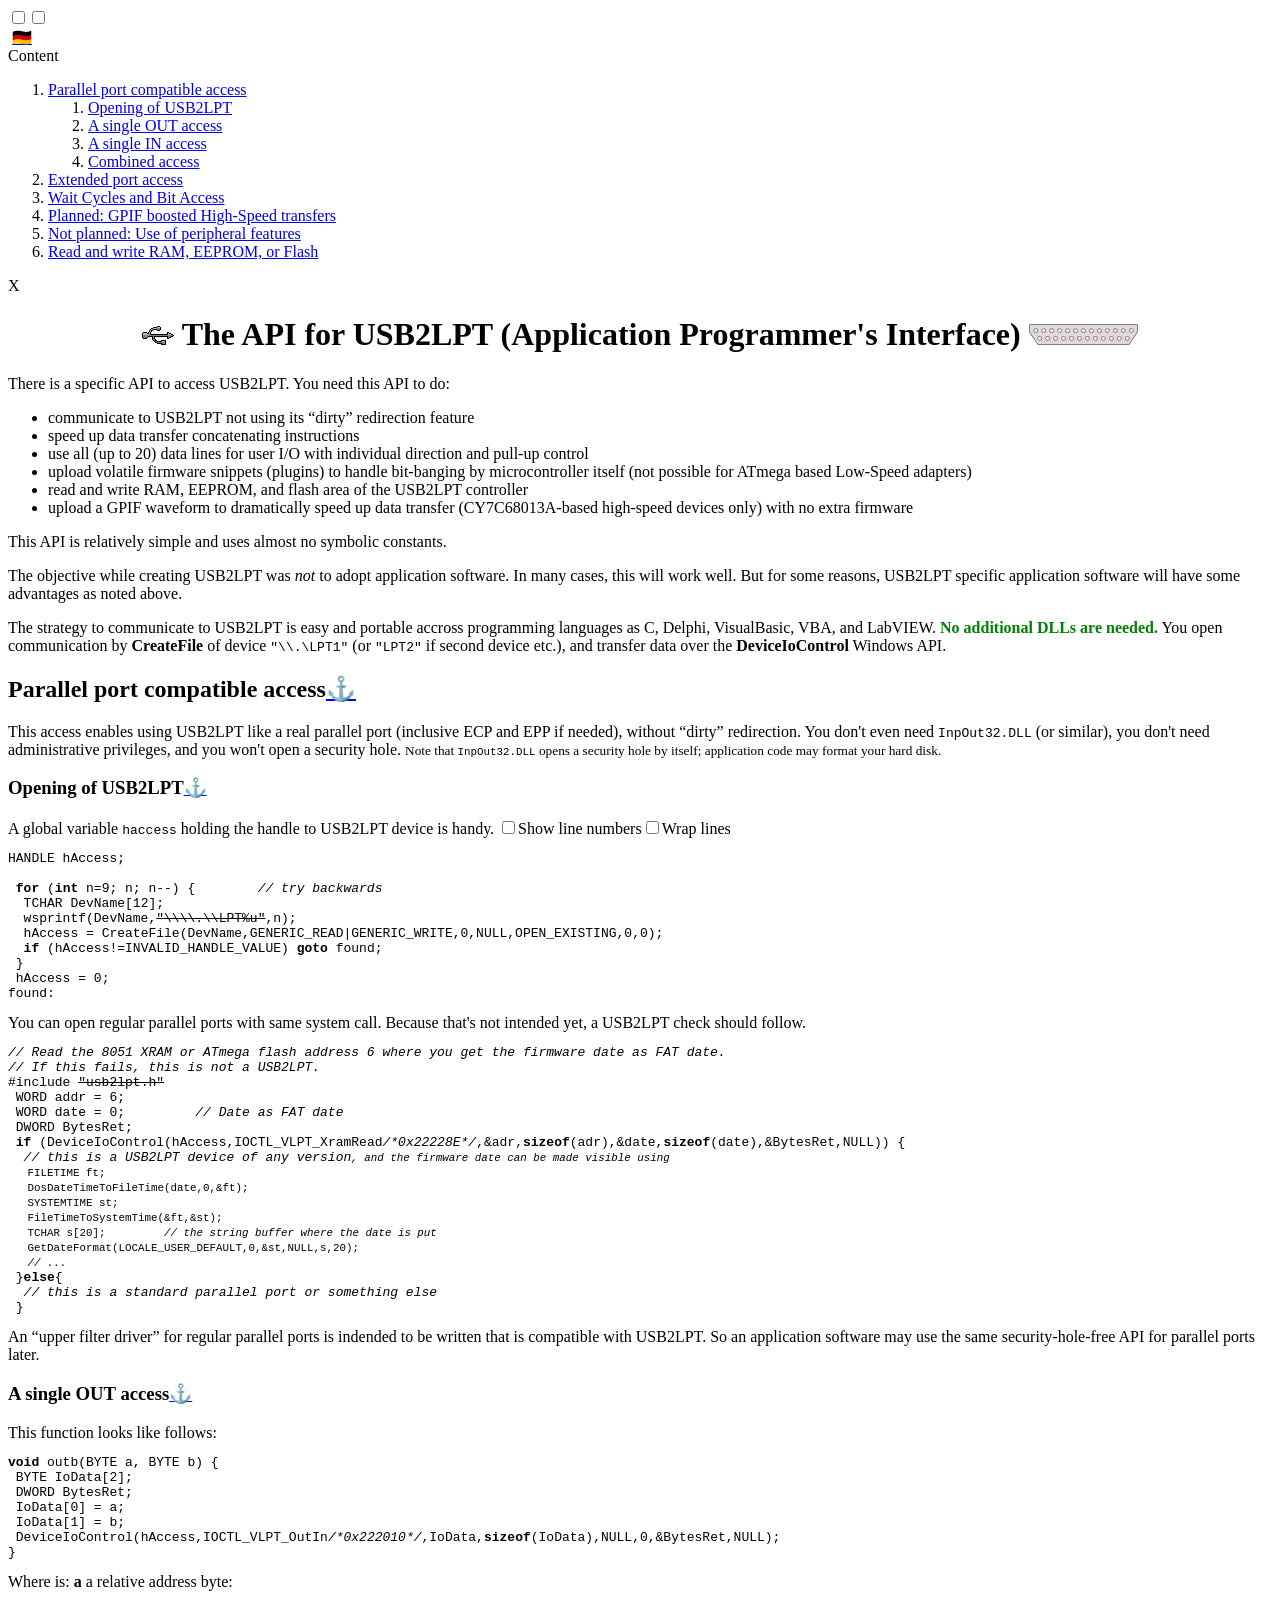
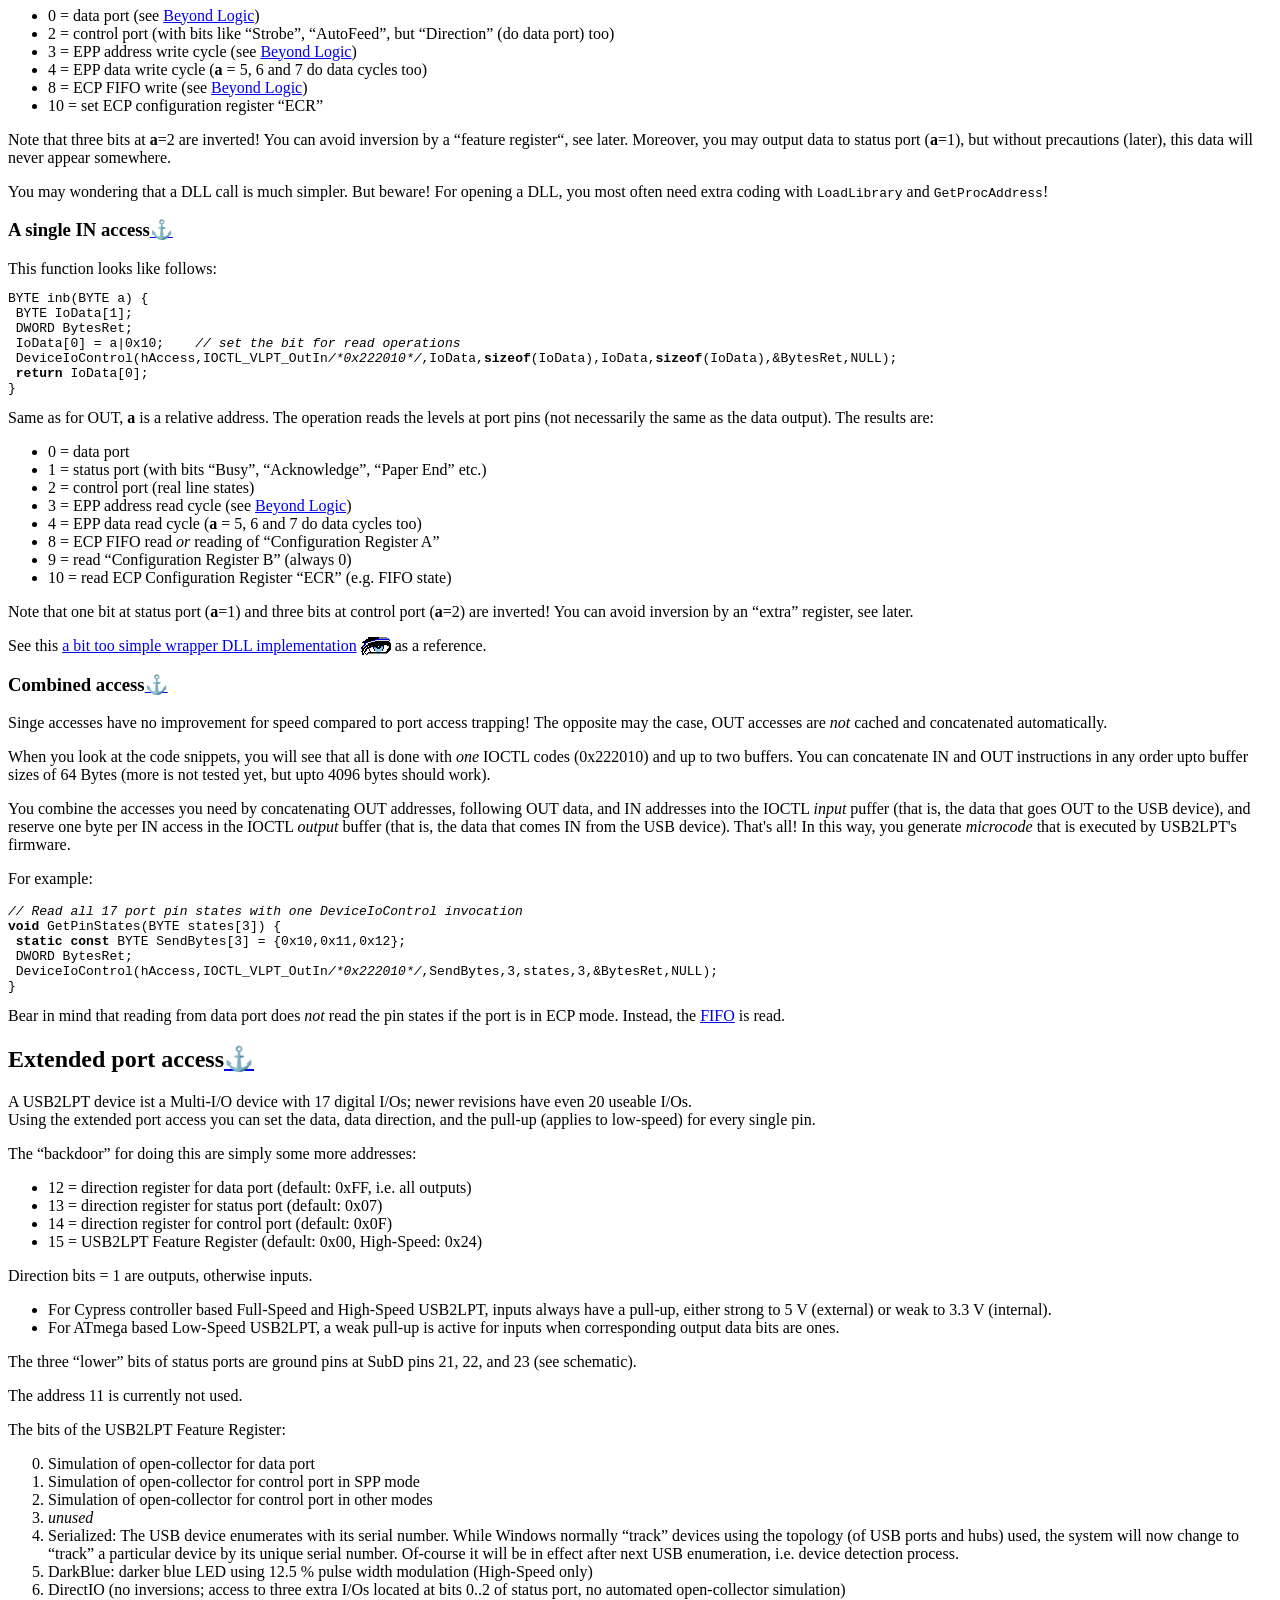
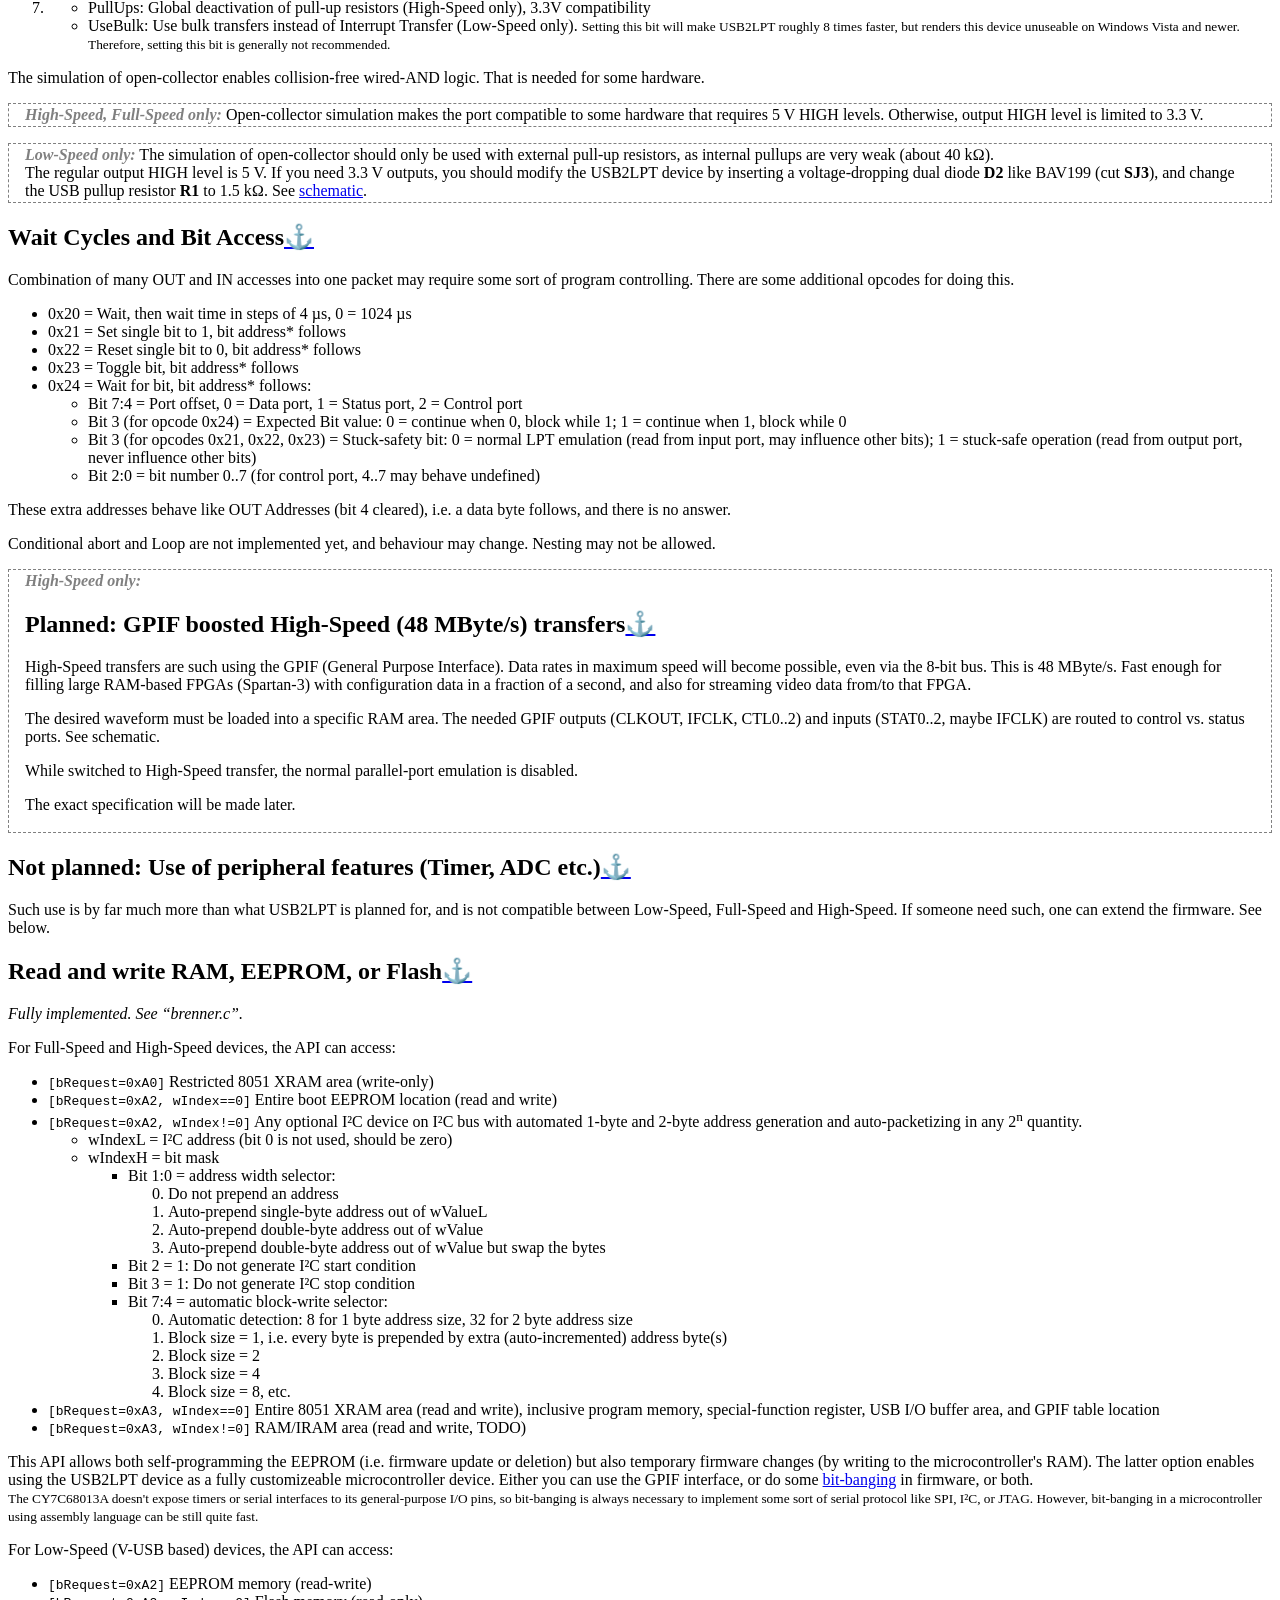
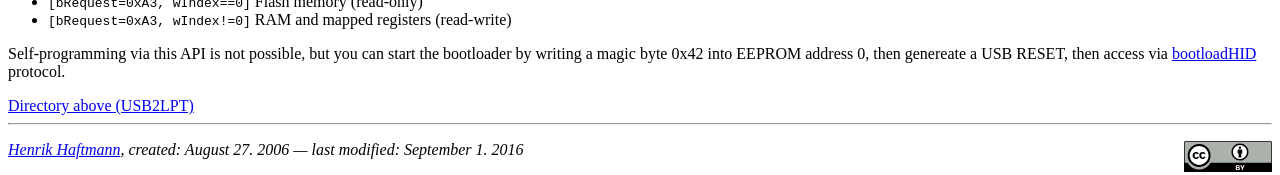
==== commit fa819554: "added more files; fixed cross-links" ====
--- a/api.en.htm
+++ b/api.en.htm
@@ -7,7 +7,7 @@
 <link rel="stylesheet" href="./api.en_files/h.css"> 
 <script src="./api.en_files/h.js.download"></script>
 <title>API for USB2LPT</title>
-<meta name="viewport" content="width=device-width, initial-scale=1"><link rel="icon" href="https://heha.fwh.is/icons/laptop.png"><script type="text/javascript" src="./api.en_files/sh.js.download"></script></head><body style="overflow-x: auto;"><input type="checkbox" id="linewrap"><input type="checkbox" id="linenumb"><div id="LangSel" class="noprint">&nbsp;<a class="nul" href="https://heha.fwh.is/usb/USB2LPT/api.de.htm" title="Deutscher Originaltext">🇩🇪</a></div><div id="NavBar">Content</div><nav id="Nav"><ol><li><a href="https://heha.fwh.is/usb/USB2LPT/api.en.htm#1">Parallel port compatible access</a><ol><li><a href="https://heha.fwh.is/usb/USB2LPT/api.en.htm#1.1">Opening of USB2LPT</a></li><li><a href="https://heha.fwh.is/usb/USB2LPT/api.en.htm#1.2">A single OUT access</a></li><li><a href="https://heha.fwh.is/usb/USB2LPT/api.en.htm#1.3">A single IN access</a></li><li><a href="https://heha.fwh.is/usb/USB2LPT/api.en.htm#1.4">Combined access</a></li></ol></li><li><a href="https://heha.fwh.is/usb/USB2LPT/api.en.htm#2">Extended port access</a></li><li><a href="https://heha.fwh.is/usb/USB2LPT/api.en.htm#3">Wait Cycles and Bit Access</a></li><li><a href="https://heha.fwh.is/usb/USB2LPT/api.en.htm#4">Planned: GPIF boosted High-Speed  transfers</a></li><li><a href="https://heha.fwh.is/usb/USB2LPT/api.en.htm#5">Not planned: Use of peripheral features </a></li><li><a href="https://heha.fwh.is/usb/USB2LPT/api.en.htm#6">Read and write RAM, EEPROM, or Flash</a></li></ol><div id="X" title="Close content overlay">X</div></nav>
+<meta name="viewport" content="width=device-width, initial-scale=1"><link rel="icon" href="https://heha.fwh.is/icons/laptop.png"><script type="text/javascript" src="./api.en_files/sh.js.download"></script></head><body style="overflow-x: auto;"><input type="checkbox" id="linewrap"><input type="checkbox" id="linenumb"><div id="LangSel" class="noprint">&nbsp;<a class="nul" href="https://heha.fwh.is/usb/USB2LPT/api.de.htm" title="Deutscher Originaltext">🇩🇪</a></div><div id="NavBar">Content</div><nav id="Nav"><ol><li><a href="#1">Parallel port compatible access</a><ol><li><a href="#1.1">Opening of USB2LPT</a></li><li><a href="#1.2">A single OUT access</a></li><li><a href="#1.3">A single IN access</a></li><li><a href="#1.4">Combined access</a></li></ol></li><li><a href="#2">Extended port access</a></li><li><a href="#3">Wait Cycles and Bit Access</a></li><li><a href="#4">Planned: GPIF boosted High-Speed  transfers</a></li><li><a href="#5">Not planned: Use of peripheral features </a></li><li><a href="#6">Read and write RAM, EEPROM, or Flash</a></li></ol><div id="X" title="Close content overlay">X</div></nav>
 
 <h1 align="center"><img src="./api.en_files/usb.gif" alt="USB-Logo">
  The API for USB2LPT (Application Programmer's Interface)
@@ -39,7 +39,7 @@
 (or <code>"LPT2"</code> if second device etc.),
 and transfer data over the <b>DeviceIoControl</b> Windows API. 
 
-</p><section class="collapsed" id="1"><h2>Parallel port compatible access<a class="hl" href="https://heha.fwh.is/usb/USB2LPT/api.en.htm#1" title="link for reference: use “copy address” to reference in email etc.">⚓</a></h2><span>
+</p><section class="collapsed" id="1"><h2>Parallel port compatible access<a class="hl" href="#1" title="link for reference: use “copy address” to reference in email etc.">⚓</a></h2><span>
 
 This access enables using USB2LPT like a real 
 parallel port (inclusive ECP and EPP if needed),
@@ -50,7 +50,7 @@
 Note that <code>InpOut32.DLL</code> opens a security hole by itself;
 application code may format your hard disk.</small>
 
-<section class="collapsed" id="1.1"><h3>Opening of USB2LPT<a class="hl" href="https://heha.fwh.is/usb/USB2LPT/api.en.htm#1.1" title="link for reference: use “copy address” to reference in email etc.">⚓</a></h3><span>
+<section class="collapsed" id="1.1"><h3>Opening of USB2LPT<a class="hl" href="#1.1" title="link for reference: use “copy address” to reference in email etc.">⚓</a></h3><span>
 
 A global variable <code>haccess</code> holding the handle to USB2LPT device is handy.
 
@@ -94,7 +94,7 @@
 So an application software may use the same security-hole-free API for
 parallel ports later. 
 
-</span></section><section class="collapsed" id="1.2"><h3>A single OUT access<a class="hl" href="https://heha.fwh.is/usb/USB2LPT/api.en.htm#1.2" title="link for reference: use “copy address” to reference in email etc.">⚓</a></h3><span>
+</span></section><section class="collapsed" id="1.2"><h3>A single OUT access<a class="hl" href="#1.2" title="link for reference: use “copy address” to reference in email etc.">⚓</a></h3><span>
 This function looks like follows:
 
 <pre class="c"><line id="l29"><b>void</b> outb(BYTE a, BYTE b) {
@@ -125,7 +125,7 @@
 But beware! For opening a DLL, you most often need extra coding with <code>LoadLibrary</code> and <code>GetProcAddress</code>!
 
 
-</p></span></section><section class="collapsed" id="1.3"><h3>A single IN access<a class="hl" href="https://heha.fwh.is/usb/USB2LPT/api.en.htm#1.3" title="link for reference: use “copy address” to reference in email etc.">⚓</a></h3><span>
+</p></span></section><section class="collapsed" id="1.3"><h3>A single IN access<a class="hl" href="#1.3" title="link for reference: use “copy address” to reference in email etc.">⚓</a></h3><span>
 This function looks like follows:
 
 <pre class="c"><line id="l36">BYTE inb(BYTE a) {
@@ -155,12 +155,12 @@
 and three bits at control port (<b>a</b>=2) are inverted!
 You can avoid inversion by an “extra” register, see later.
 <p>
-See this <a href="https://heha.fwh.is/usb/USB2LPT/PortTalk.zip">a bit too simple wrapper DLL implementation</a>
-<a href="https://heha.fwh.is/usb/USB2LPT/PortTalk.zip/"><img src="./api.en_files/auge.gif" align="top" alt="[Auge]" title="Browse archive" border="0"></a>
+See this <a href="file://PortTalk/">a bit too simple wrapper DLL implementation</a>
+<a href="href="file://PortTalk/"><img src="./api.en_files/auge.gif" align="top" alt="[Auge]" title="Browse archive" border="0"></a>
 as a reference.
 
 
-</p></span></section><section class="collapsed" id="1.4"><h3>Combined access<a class="hl" href="https://heha.fwh.is/usb/USB2LPT/api.en.htm#1.4" title="link for reference: use “copy address” to reference in email etc.">⚓</a></h3><span>
+</p></span></section><section class="collapsed" id="1.4"><h3>Combined access<a class="hl" href="#1.4" title="link for reference: use “copy address” to reference in email etc.">⚓</a></h3><span>
 Singe accesses have no improvement for speed compared to port access trapping!
 The opposite may the case, OUT accesses are <i>not</i> cached and concatenated automatically.
 <p>
@@ -189,7 +189,7 @@
 Instead, the <a href="http://en.wikipedia.org/wiki/FIFO">FIFO</a> is read.
 
 
-</span></section></span></section><section class="collapsed" id="2"><h2>Extended port access<a class="hl" href="https://heha.fwh.is/usb/USB2LPT/api.en.htm#2" title="link for reference: use “copy address” to reference in email etc.">⚓</a></h2><span>
+</span></section></span></section><section class="collapsed" id="2"><h2>Extended port access<a class="hl" href="#2" title="link for reference: use “copy address” to reference in email etc.">⚓</a></h2><span>
 
 A USB2LPT device ist a Multi-I/O device with 17 digital I/Os;
 newer revisions have even 20 useable I/Os.<br>
@@ -246,10 +246,10 @@
 you should modify the USB2LPT device by inserting a voltage-dropping dual diode
 <b>D2</b> like BAV199 (cut <b>SJ3</b>),
 and change the USB pullup resistor <b>R1</b> to 1.5&nbsp;kΩ.
-See <a href="https://heha.fwh.is/usb/USB2LPT/ul-16.gif">schematic</a>.
+See <a href="ul-16.gif">schematic</a>.
 </p>
 
-</span></section><section class="collapsed" id="3"><h2>Wait Cycles and Bit Access<a class="hl" href="https://heha.fwh.is/usb/USB2LPT/api.en.htm#3" title="link for reference: use “copy address” to reference in email etc.">⚓</a></h2><span>
+</span></section><section class="collapsed" id="3"><h2>Wait Cycles and Bit Access<a class="hl" href="#3" title="link for reference: use “copy address” to reference in email etc.">⚓</a></h2><span>
 Combination of many OUT and IN accesses into one packet
 may require some sort of program controlling.
 
@@ -275,7 +275,7 @@
 
 </p><div style="border:dashed 1px gray;padding:2px 1em">
 <i style="color:gray;font-weight:bold">High-Speed only:</i>
-<section class="collapsed" id="4"><h2>Planned: GPIF boosted High-Speed (48 MByte/s) transfers<a class="hl" href="https://heha.fwh.is/usb/USB2LPT/api.en.htm#4" title="link for reference: use “copy address” to reference in email etc.">⚓</a></h2><span>
+<section class="collapsed" id="4"><h2>Planned: GPIF boosted High-Speed (48 MByte/s) transfers<a class="hl" href="#4" title="link for reference: use “copy address” to reference in email etc.">⚓</a></h2><span>
 
 High-Speed transfers are such using the GPIF (General Purpose Interface).
 Data rates in maximum speed will become possible, even via the 8-bit bus.
@@ -293,12 +293,12 @@
 The exact specification will be made later.
 </p></span></section></div>
 
-</span></section><section class="collapsed" id="5"><h2>Not planned: Use of peripheral features (Timer, ADC etc.)<a class="hl" href="https://heha.fwh.is/usb/USB2LPT/api.en.htm#5" title="link for reference: use “copy address” to reference in email etc.">⚓</a></h2><span>
+</span></section><section class="collapsed" id="5"><h2>Not planned: Use of peripheral features (Timer, ADC etc.)<a class="hl" href="#5" title="link for reference: use “copy address” to reference in email etc.">⚓</a></h2><span>
 Such use is by far much more than what USB2LPT is planned for,
 and is not compatible between Low-Speed, Full-Speed and High-Speed.
 If someone need such, one can extend the firmware. See below.
 
-</span></section><section class="collapsed" id="6"><h2>Read and write RAM, EEPROM, or Flash<a class="hl" href="https://heha.fwh.is/usb/USB2LPT/api.en.htm#6" title="link for reference: use “copy address” to reference in email etc.">⚓</a></h2><span>
+</span></section><section class="collapsed" id="6"><h2>Read and write RAM, EEPROM, or Flash<a class="hl" href="#6" title="link for reference: use “copy address” to reference in email etc.">⚓</a></h2><span>
 <i>Fully implemented. See “brenner.c”.</i>
 <p>
 For Full-Speed and High-Speed devices, the API can access:</p><ul>
